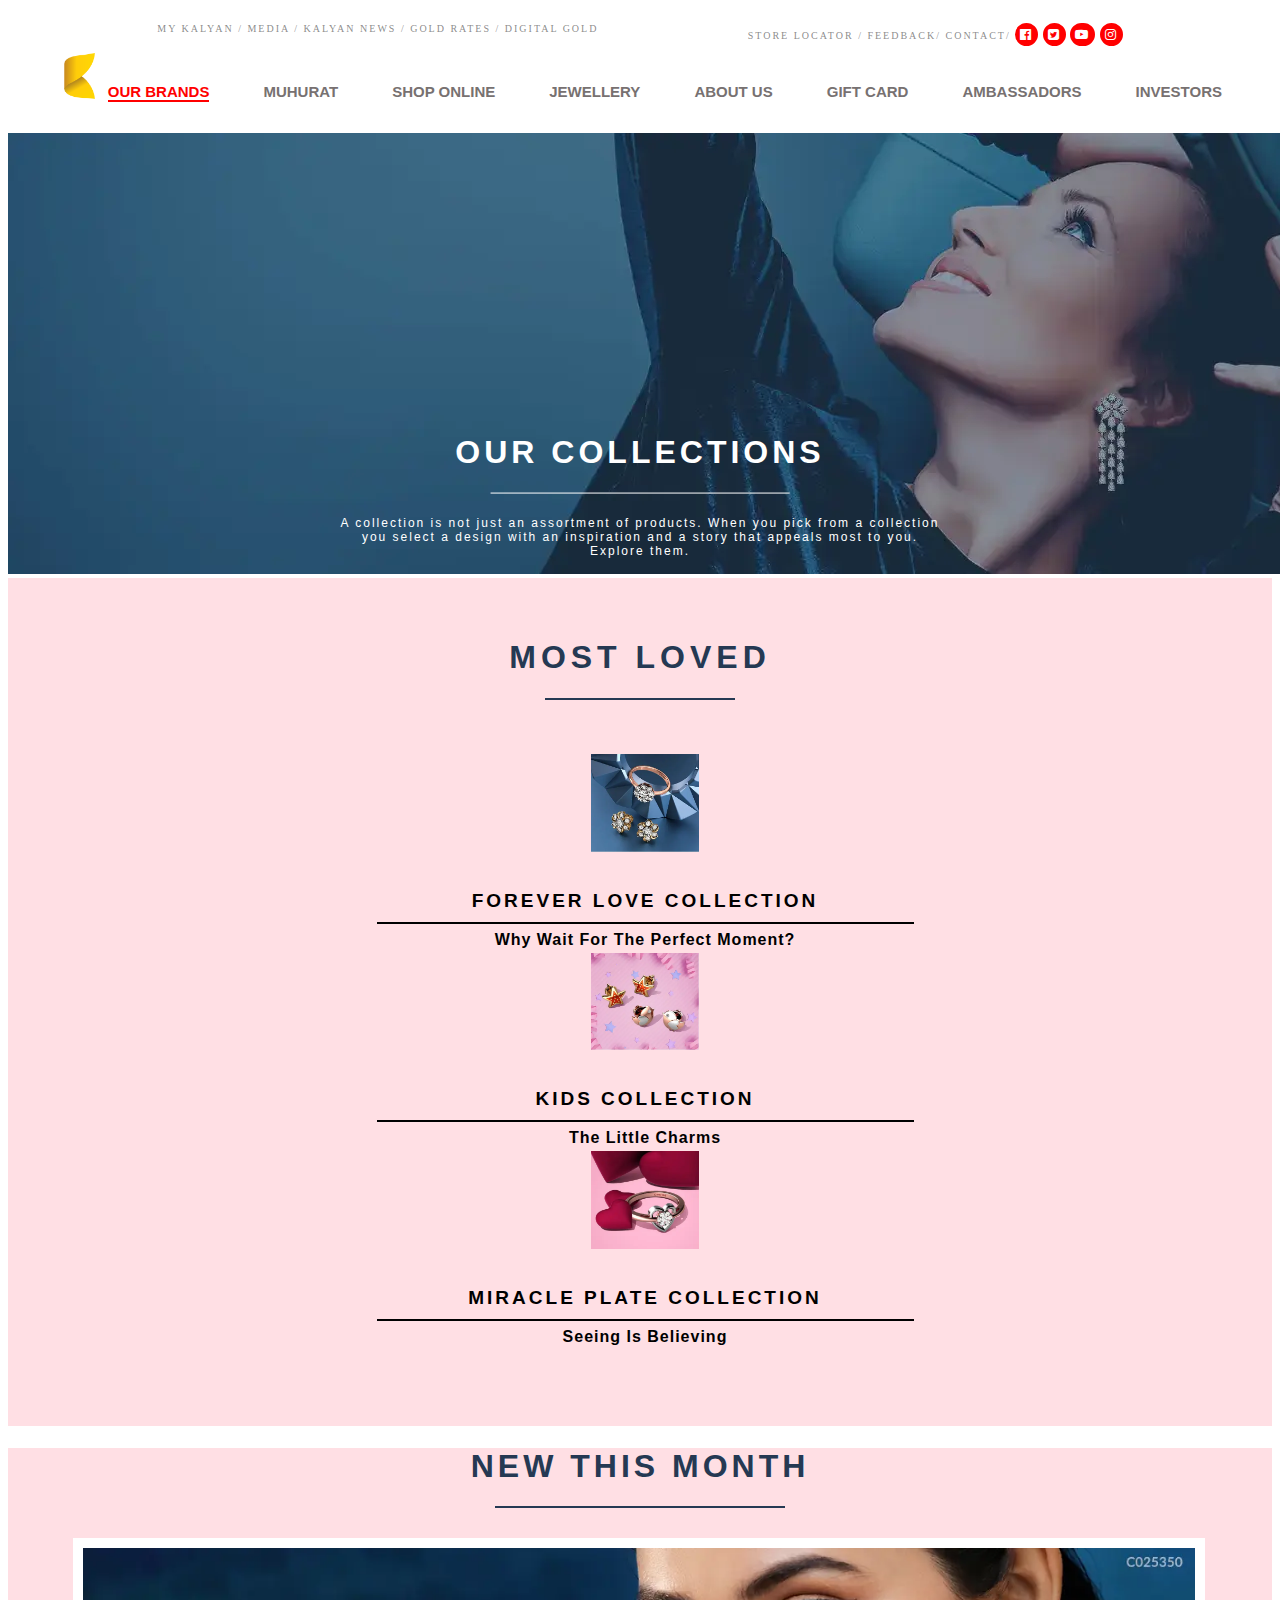
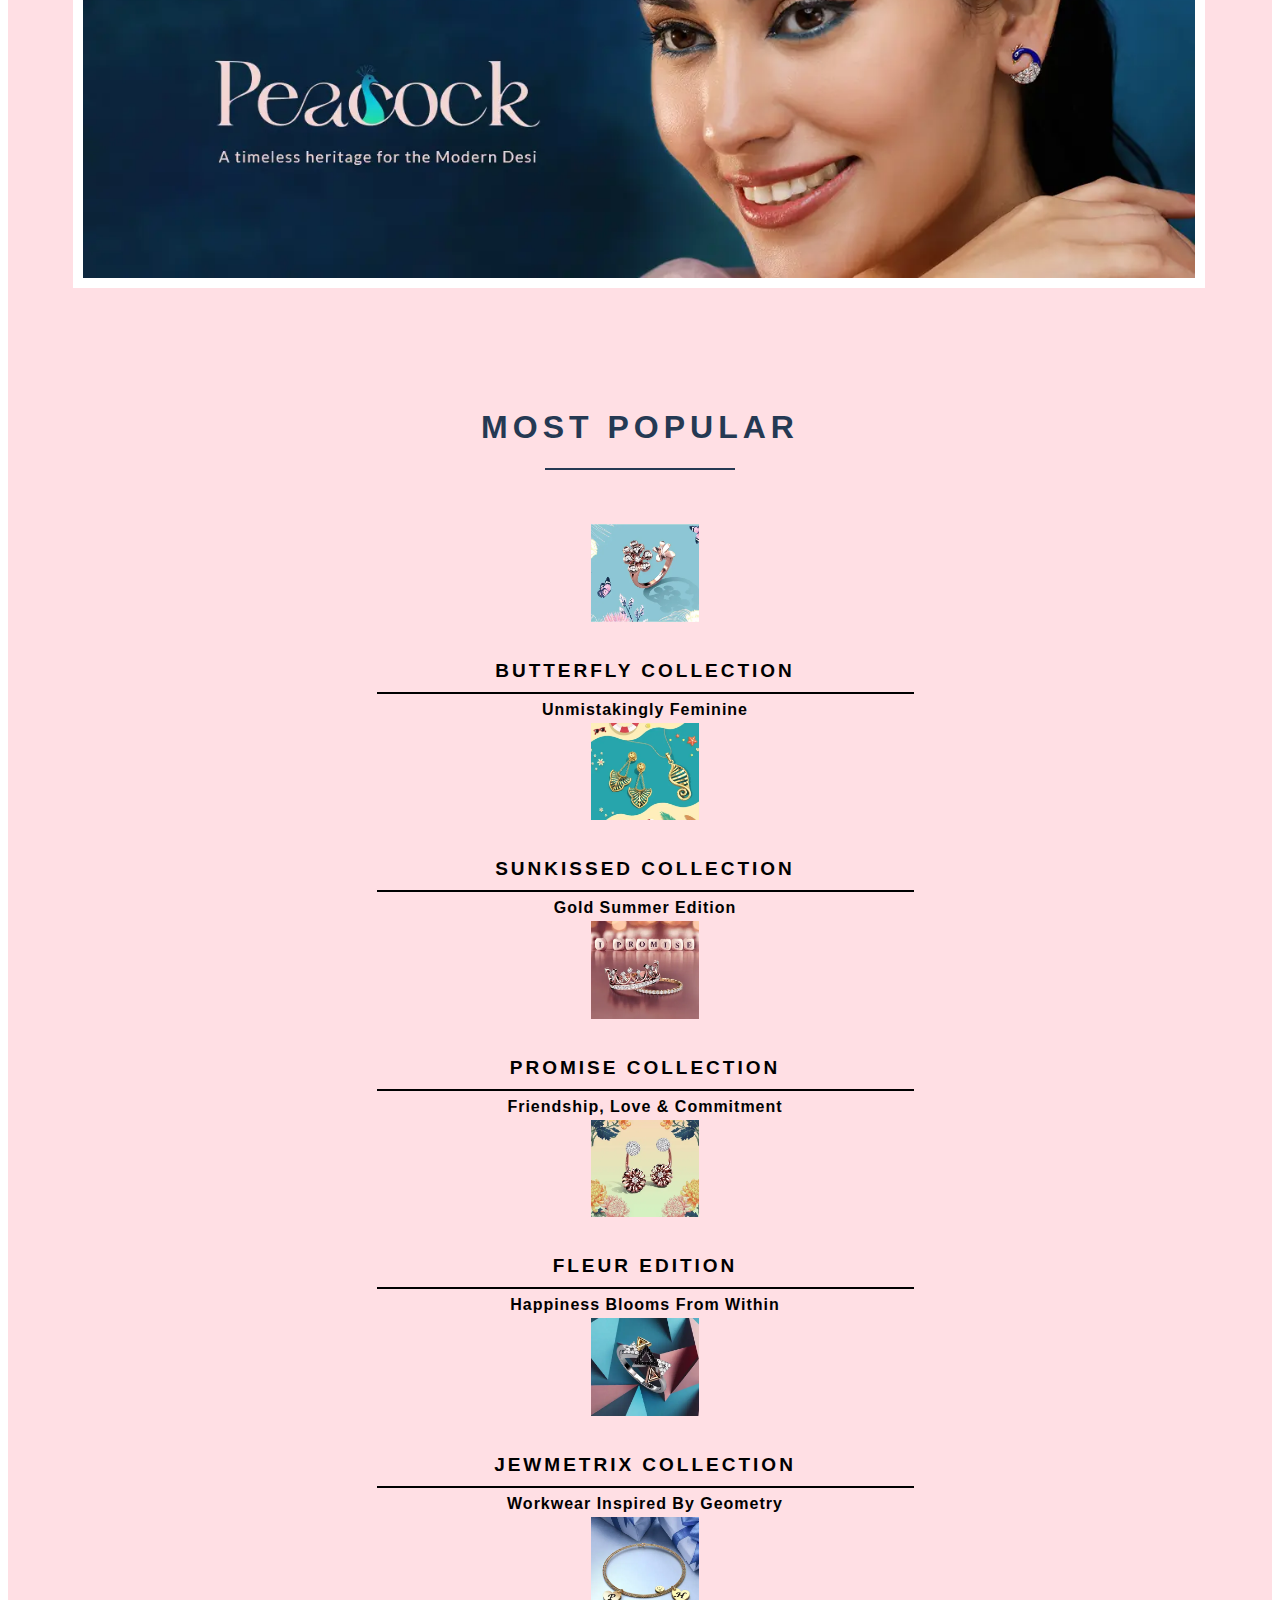
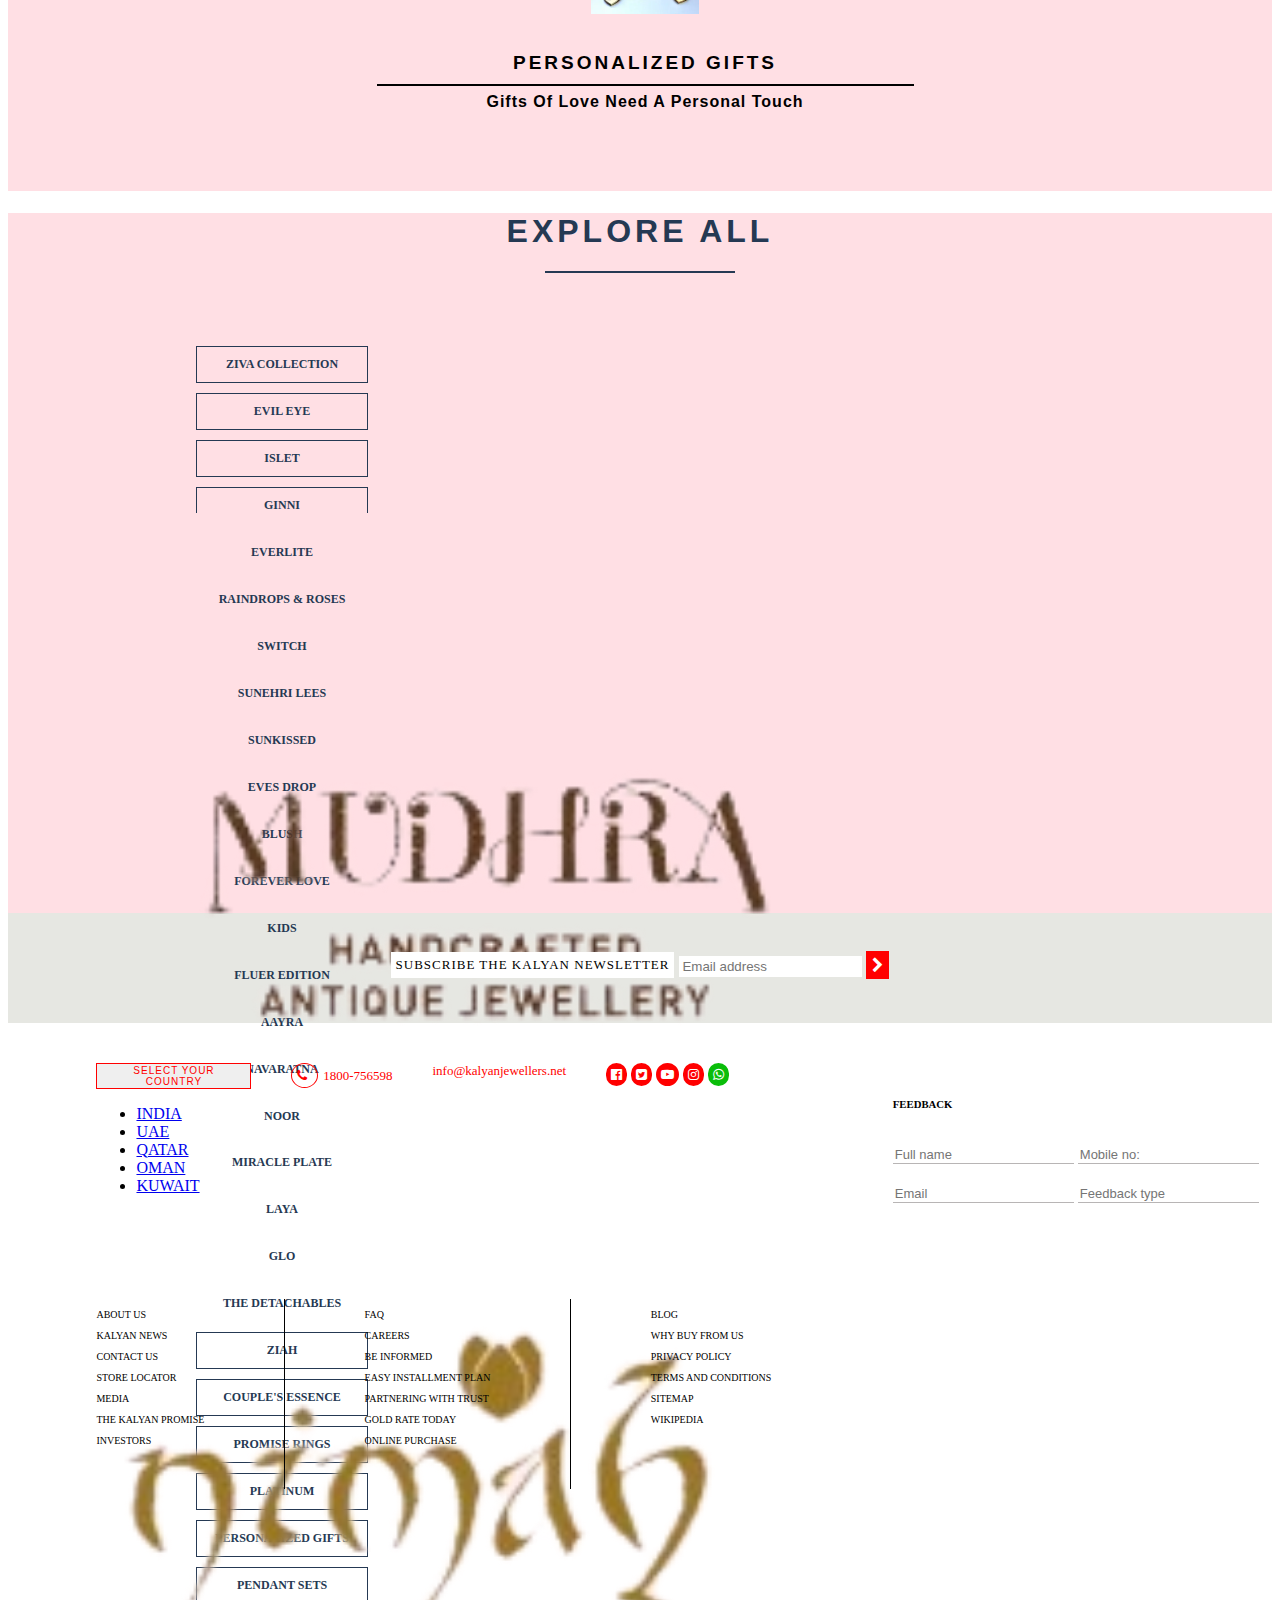
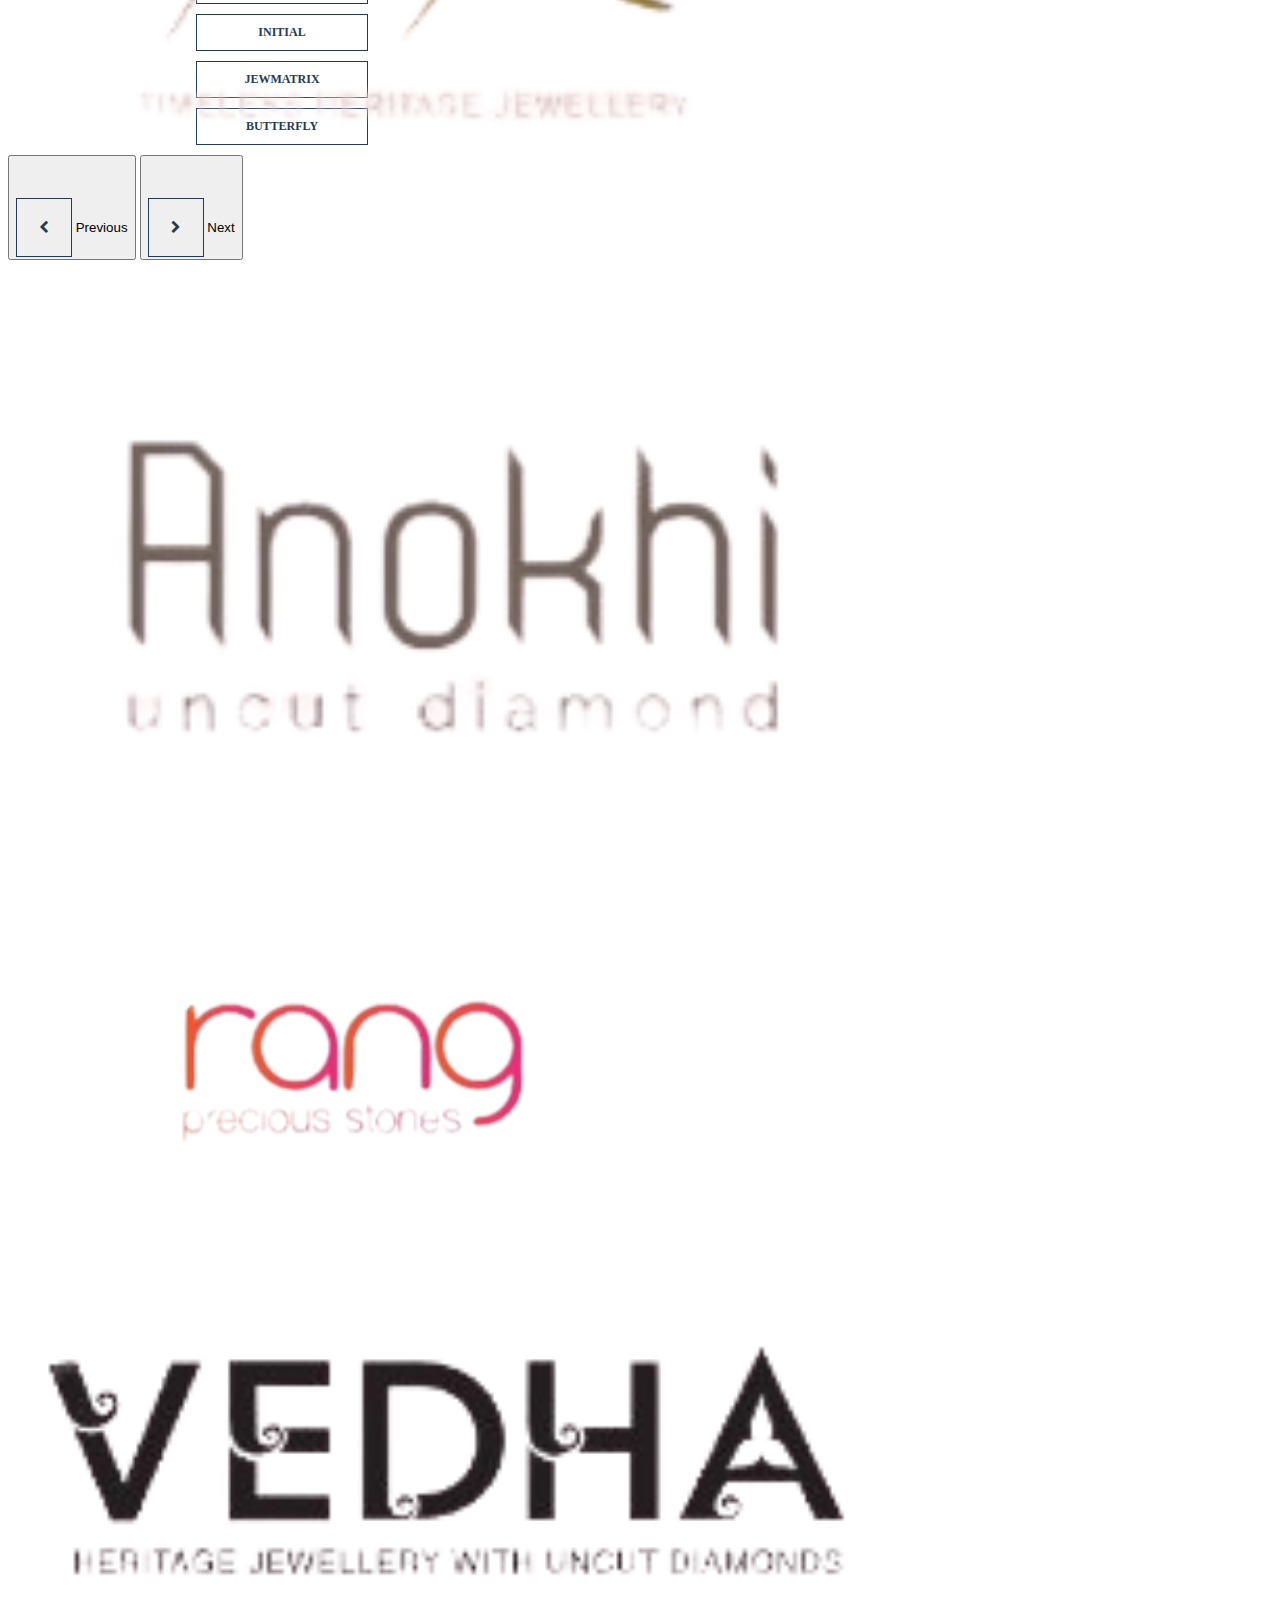
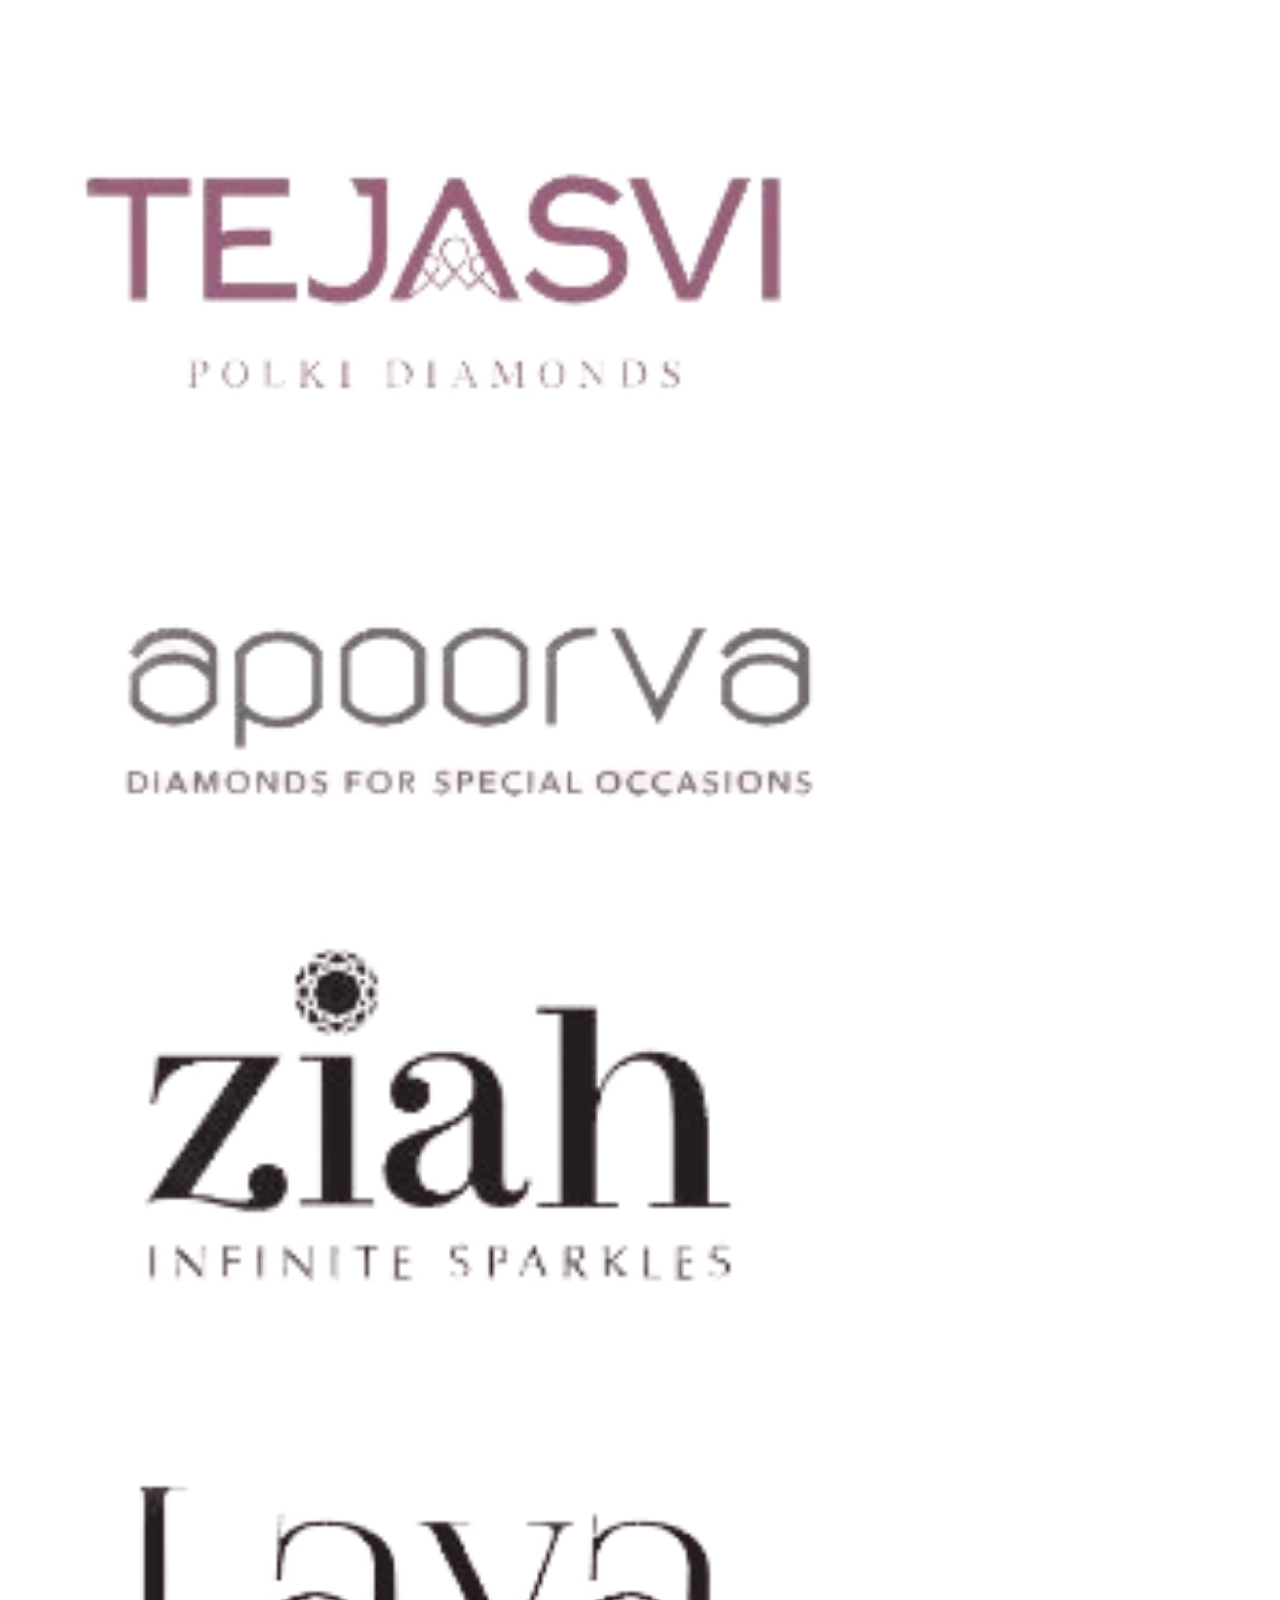
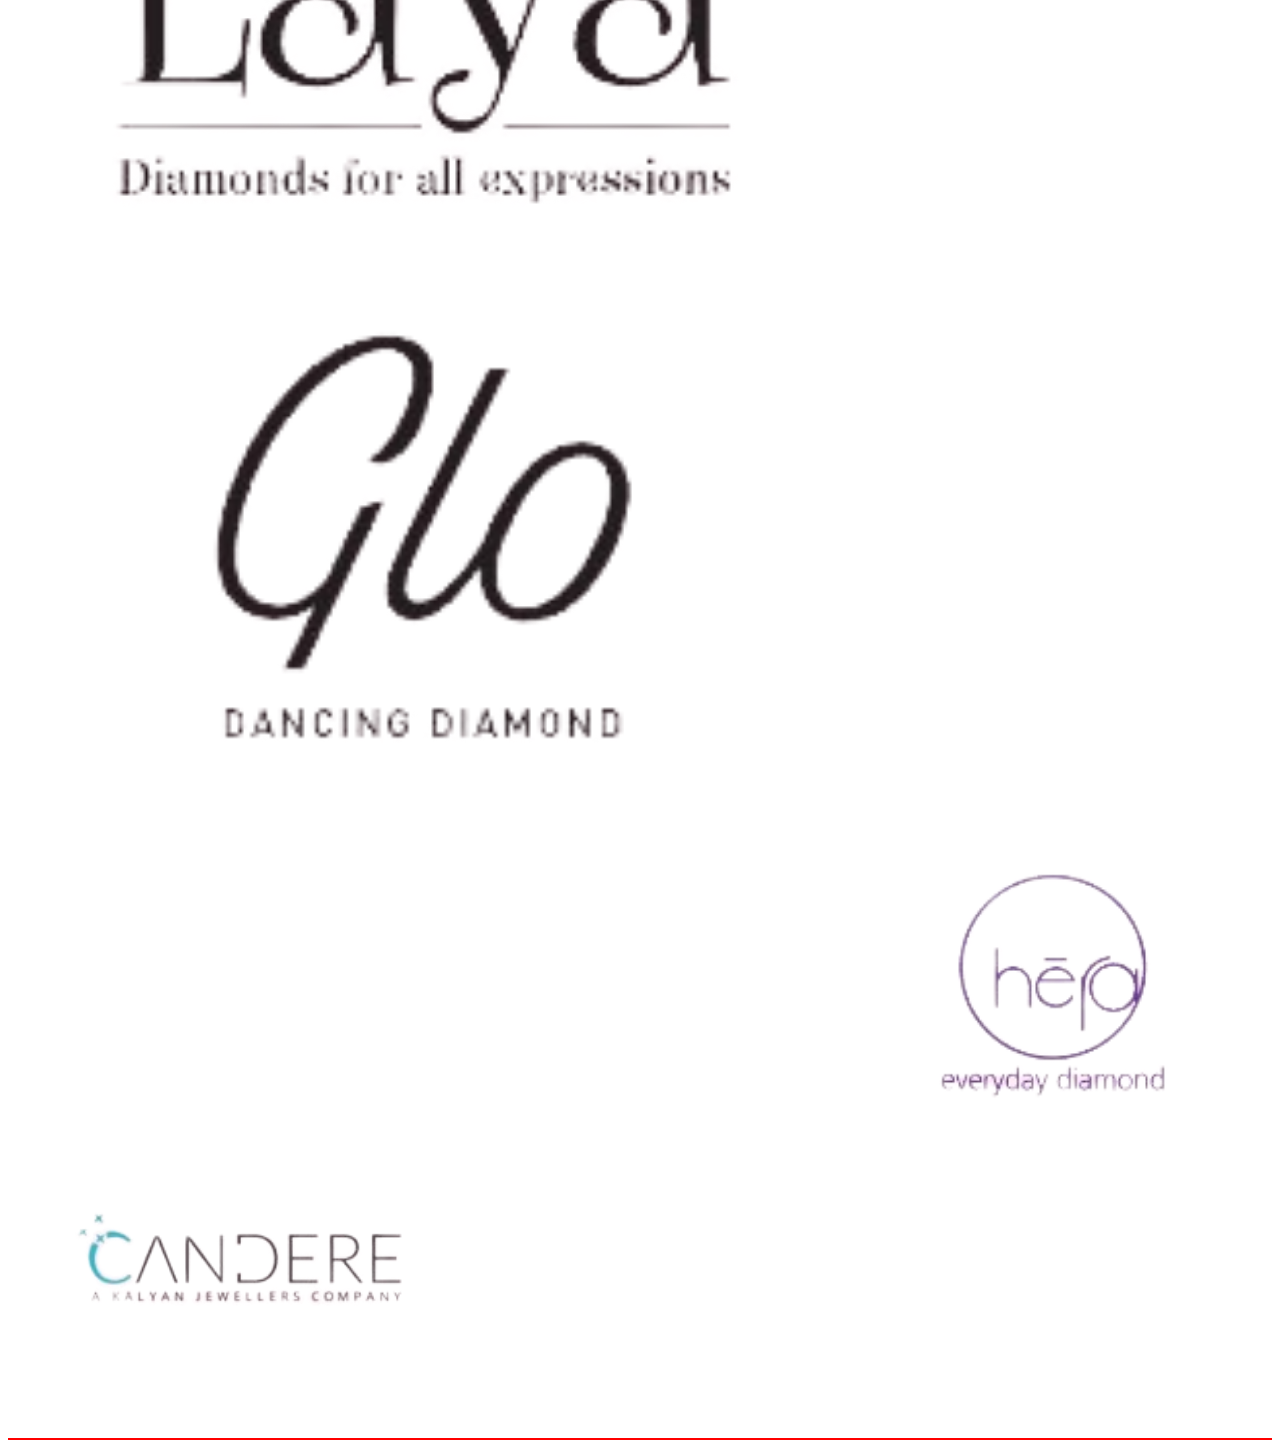
==== index2.html @ 97c2c092 "added" ====
<!DOCTYPE html>
<html lang="en">
<head>
    <meta charset="UTF-8">
    <meta name="viewport" content="width=device-width, initial-scale=1.0">
    <title>kalyan</title>
    <link href="https://cdn.jsdelivr.net/npm/bootstrap@5.1.3/dist/css/bootstrap.min.css" rel="stylesheet" integrity="sha384-1BmE4kWBq78iYhFldvKuhfTAU6auU8tT94WrHftjDbrCEXSU1oBoqyl2QvZ6jIW3" crossorigin="anonymous">
    <link rel="stylesheet" href="./css/style.css">
    <link rel="stylesheet" href="https://cdnjs.cloudflare.com/ajax/libs/font-awesome/4.7.0/css/font-awesome.min.css">
</head>
<body>
    <div class="container-fluid">

        <div class="container-fluid parent">
      
            <div class="left">
              <a href="">MY KALYAN /</a>
              <a href="">MEDIA /</a>
              <a href=""> KALYAN NEWS /</a>
              <a href=""> GOLD RATES /</a>
              <a href="">DIGITAL GOLD </a>
            </div>  
            <div class="right">
              <a href="">STORE LOCATOR /</a>
              <a href="">FEEDBACK/</a>
              <a href="">CONTACT/</a>
              
      
              <i class="fa fa-facebook-official" aria-hidden="true"></i>
              <i class="fa fa-twitter-square" aria-hidden="true"></i>
              <i class="fa fa-youtube-play" aria-hidden="true"></i>
              <i class="fa fa-instagram" aria-hidden="true"></i>
            </div>
        </div>

          <div class="container-fluid nav-bar">
            <div class="left">
                <img src="./images/kalyan k logo.png" alt="">
            </div>
            <div class="right-nav">
                <a href=""><span>OUR BRANDS</span></a>
                <a href="">MUHURAT</a>
                <a href="">SHOP ONLINE</a>
                <a href="">JEWELLERY</a>
                <a href="">ABOUT US</a>
                <a href="">GIFT CARD</a>
                <a href="">AMBASSADORS</a>
                <a href="">INVESTORS</a>
            </div>
          </div>
        
          <!-- banner -->
          <div class="banner">
        <!-- <img src="./images/banner.webp" alt=""> -->
        <img src="./images/banner.jpeg" alt="">
            <div class="banlabel">
                <h1>OUR COLLECTIONS</h1>
                <div class="border1"></div>
                <P>A collection is not just an assortment of products. When you pick from a collection <br>
                you select a design with an inspiration and a story that appeals most to you. <br>Explore them.</P>
            </div>
            
           </div>


           <!-- Most loved -->

           <div class="most-loved">
            <h1 class="">MOST LOVED</h1>
            <div class="ul-most-loved"></div>
            <div class="row images-collection">
                <div class="col-lg-4 col-md-4 col-sm-12">
                    <div class="p-1 bg-light colction-img"><a href=""><img src="./images/miracleCollection.webp"
                                alt="" class="w-100"></a>
                        <div class="hide-btn"><a href=""
                                class="">VIEW COLLECTIONS</a></div>
                    </div>
                    <div>
                        <div class="miracle-text">FOREVER LOVE COLLECTION</div>
                        <div class="ul-miracle"></div>
                        <div class="text-under-miracle">Why Wait For The Perfect Moment?</div>
                    </div>
                </div>
                <div class="col-lg-4 col-md-4 col-sm-12">
                    <div class="p-1 bg-light colction-img"><a href=""> <img src="./images/kidsCollection.webp" alt=""
                                class="w-100"></a> <div class="hide-btn">    <a href=""
                                    class="">VIEW COLLECTIONS</a></div></div>
                                    <div>
                                        <div class="miracle-text">KIDS COLLECTION</div>
                                        <div class="ul-miracle"></div>
                                        <div class="text-under-miracle">The Little Charms</div>
                                    </div>
                </div>
                <div class="col-lg-4 col-md-4 col-sm-12">
                    <div class="p-1 bg-light colction-img"><a href=""> <img src="./images/foreoverLoveCollection.webp" alt="" class="w-100"></a> <div class="hide-btn"><a href=""
                                    class="">VIEW COLLECTIONS</a></div></div>
                                    <div>
                                        <div class="miracle-text">MIRACLE PLATE COLLECTION</div>
                                        <div class="ul-miracle"></div>
                                        <div class="text-under-miracle">Seeing Is Believing</div>
                                    </div>
                </div>
            </div>
        </div>

        <!-- new this month -->
   <div class="new month">
    <h1>NEW THIS MONTH</h1>
    <div class="ul-month"></div>
    <div class="peakokimg"><img src="./images/Peacock-Collection-Landing-Page-Banner.webp" alt=""></div>
   </div>


   <!-- most popular -->
    
   <div class="most-loved">
    <h1 class="">MOST POPULAR</h1>
    <div class="ul-most-loved"></div>
    <div class="row images-collection">
        <div class="col-lg-4 col-md-4 col-sm-12 mostpopular ">
            <div class="p-1 bg-light colction-img"><a href=""><img src="./images/butterFlyCollection.webp"
                        alt="" class="w-100"></a>
                <div class="hide-btn"><a href=""
                        class="">VIEW COLLECTIONS</a></div>
            </div>
            <div>
                <div class="miracle-text">BUTTERFLY COLLECTION</div>
                <div class="ul-miracle"></div>
                <div class="text-under-miracle">Unmistakingly Feminine</div>
            </div>
        </div>
        <div class="col-lg-4 col-md-4 col-sm-12 mostpopular">
            <div class="p-1 bg-light colction-img"><a href=""> <img src="./images/sunkissedCollection.webp" alt=""
                        class="w-100"></a> <div class="hide-btn">    <a href=""
                            class="">VIEW COLLECTIONS</a></div></div>
                            <div>
                                <div class="miracle-text">SUNKISSED COLLECTION</div>
                                <div class="ul-miracle"></div>
                                <div class="text-under-miracle">Gold Summer Edition</div>
                            </div>
        </div>
        <div class="col-lg-4 col-md-4 col-sm-12 mostpopular ">
            <div class="p-1 bg-light colction-img"><a href=""> <img src="./images/promiseRing.webp" alt="" class="w-100"></a> <div class="hide-btn"><a href=""
                            class="">VIEW COLLECTIONS</a></div></div>
                            <div>
                                <div class="miracle-text">PROMISE COLLECTION</div>
                                <div class="ul-miracle"></div>
                                <div class="text-under-miracle">Friendship, Love & Commitment</div>
                            </div>
        </div>
        <div class="col-lg-4 col-md-4 col-sm-12 mostpopular pt-5">
            <div class="p-1 bg-light colction-img"><a href=""><img src="./images/fluerEditions.webp"
                        alt="" class="w-100"></a>
                <div class="hide-btn"><a href=""
                        class="">VIEW COLLECTIONS</a></div>
            </div>
            <div>
                <div class="miracle-text">FLEUR EDITION</div>
                <div class="ul-miracle"></div>
                <div class="text-under-miracle">Happiness Blooms From Within</div>
            </div>
        </div>
        <div class="col-lg-4 col-md-4 col-sm-12 mostpopular pt-5">
            <div class="p-1 bg-light colction-img"><a href=""><img src="./images/gewmetricCollection.webp"
                        alt="" class="w-100"></a>
                <div class="hide-btn"><a href=""
                        class="">VIEW COLLECTIONS</a></div>
            </div>
            <div>
                <div class="miracle-text">JEWMETRIX COLLECTION</div>
                <div class="ul-miracle"></div>
                <div class="text-under-miracle">Workwear Inspired By Geometry</div>
            </div>
        </div>
        <div class="col-lg-4 col-md-4 col-sm-12 mostpopular pt-5">
            <div class="p-1 bg-light colction-img"><a href=""><img src="./images/personalizeGifts.webp"
                        alt="" class="w-100"></a>
                <div class="hide-btn"><a href=""
                        class="">VIEW COLLECTIONS</a></div>
            </div>
            <div>
                <div class="miracle-text">PERSONALIZED GIFTS</div>
                <div class="ul-miracle"></div>
                <div class="text-under-miracle">Gifts Of Love Need A Personal Touch</div>
            </div>
        </div>
    </div>
</div>
    
    <!-- explore all -->
        <div class="explore-all">
            <h1>EXPLORE ALL</h1>
            <div class="ul-explore"></div>

            <div id="carouselExampleControls" class="carousel slide" data-bs-ride="carousel">
                <div class="carousel-inner caro-all">
                  <div class="carousel-item active">
                  <div class="row row-1">
                    <div class="col-lg col-md-6 col-sm-6">
                        <a href=""><h2>ZIVA COLLECTION</h2></a>
                    </div>
                    <div class="col-lg col-md-6 col-sm-6">
                        <a href=""><h2>EVIL EYE</h2></a>
                    </div>
                    <div class="col-lg col-md-6 col-sm-6">
                        <a href=""><h2>ISLET</h2></a>
                    </div>
                    <div class="col-lg col-md-6 col-sm-6">
                        <a href=""><h2>GINNI</h2></a>
                    </div>
                    <div class="col-lg col-md-6 col-sm-6">
                        <a href=""><h2>EVERLITE</h2></a>
                    </div>
                  </div>
                        <div class="row row-1">
                            <div class="col-lg col-md-6 col-sm-6">
                                <a href=""><h2>RAINDROPS & ROSES</h2></a>
                            </div>
                            <div class="col-lg col-md-6 col-sm-6">
                                <a href=""><h2>SWITCH</h2></a>
                            </div>
                            <div class="col-lg col-md-6 col-sm-6">
                                <a href=""><h2>SUNEHRI LEES</h2></a>
                            </div>
                            <div class="col-lg col-md-6 col-sm-6">
                                <a href=""><h2>SUNKISSED</h2></a>
                            </div>
                            <div class="col-lg col-md-6 col-sm-6">
                                <a href=""><h2>EVES DROP</h2></a>
                            </div>  
                        </div>
                  </div>
                  <div class="carousel-item">
                    <div class="row row-1">
                        <div class="col-lg col-md-6 col-sm-6">
                            <a href=""><h2>BLUSH</h2></a>
                        </div>
                        <div class="col-lg col-md-6 col-sm-6">
                            <a href=""><h2>FOREVER LOVE</h2></a>
                        </div>
                        <div class="col-lg col-md-6 col-sm-6">
                            <a href=""><h2>KIDS</h2></a>
                        </div>
                        <div class="col-lg col-md-6 col-sm-6">
                            <a href=""><h2>FLUER EDITION</h2></a>
                        </div>
                        <div class="col-lg col-md-6 col-sm-6">
                            <a href=""><h2>AAYRA</h2></a>
                        </div>
                      </div>
                            <div class="row row-1">
                                <div class="col-lg col-md-6 col-sm-6">
                                    <a href=""><h2>NAVARATNA</h2></a>
                                </div>
                                <div class="col-lg col-md-6 col-sm-6">
                                    <a href=""><h2>NOOR</h2></a>
                                </div>
                                <div class="col-lg col-md-6 col-sm-6">
                                    <a href=""><h2>MIRACLE PLATE</h2></a>
                                </div>
                                <div class="col-lg col-md-6 col-sm-6">
                                    <a href=""><h2>LAYA</h2></a>
                                </div>
                                <div class="col-lg col-md-6 col-sm-6">
                                    <a href=""><h2>GLO</h2></a>
                                </div>  
                            </div>
                  </div>
                  <div class="carousel-item">
                    <div class="row row-1">
                        <div class="col-lg col-md-6 col-sm-6">
                            <a href=""><h2>THE DETACHABLES</h2></a>
                        </div>
                        <div class="col-lg col-md-6 col-sm-6">
                            <a href=""><h2>ZIAH</h2></a>
                        </div>
                        <div class="col-lg col-md-6 col-sm-6">
                            <a href=""><h2>COUPLE'S ESSENCE</h2></a>
                        </div>
                        <div class="col-lg col-md-6 col-sm-6">
                            <a href=""><h2>PROMISE RINGS</h2></a>
                        </div>
                        <div class="col-lg col-md-6 col-sm-6">
                            <a href=""><h2>PLATINUM</h2></a>
                        </div>
                      </div>
                            <div class="row row-1">
                                <div class="col-lg col-md-6 col-sm-6">
                                    <a href=""><h2>PERSONALIZED GIFTS</h2></a>
                                </div>
                                <div class="col-lg col-md-6 col-sm-6">
                                    <a href=""><h2>PENDANT SETS</h2></a>
                                </div>
                                <div class="col-lg col-md-6 col-sm-6">
                                    <a href=""><h2>INITIAL</h2></a>
                                </div>
                                <div class="col-lg col-md-6 col-sm-6">
                                    <a href=""><h2>JEWMATRIX</h2></a>
                                </div>
                                <div class="col-lg col-md-6 col-sm-6">
                                    <a href=""><h2>BUTTERFLY</h2></a>
                                </div>  
                            </div>
                  </div>
                </div>
                <button class="carousel-control-prev" type="button" data-bs-target="#carouselExampleControls" data-bs-slide="prev">
                    <i class="fa fa-chevron-left icon" aria-hidden="true"></i>
                  <span class="visually-hidden">Previous</span>
                </button>
                <button class="carousel-control-next" type="button" data-bs-target="#carouselExampleControls" data-bs-slide="next">
                    <i class="fa fa-chevron-right icon" aria-hidden="true"></i>
                  <span class="visually-hidden">Next</span>
                </button>
              </div>
        </div>

        <!-- bottom logo -->
        <div class="container-fluid logo">
            <div class="container">
                <div class="row logo-row">
                    <div class="col-lg col-md-3 col-sm-12">
                        <img src="./images/c1-removebg-preview.png" alt="">
                    </div>
                    <div class="col-lg col-md-3 col-sm-12">
                        <img src="./images//c2-removebg-preview.png" alt="">
                    </div>
                    <div class="col-lg col-md-3 col-sm-12">
                        <img src="./images/c3-removebg-preview.png" alt="">
                    </div>
                    <div class="col-lg col-md-3 col-sm-12 rang">
                        <img src="./images/c4-removebg-preview.png" alt="">
                    </div>
                    <div class="col-lg col-md-3 col-sm-12">
                        <img src="./images/c5-removebg-preview.png" alt="">
                    </div>
                </div>
                <div class="row logo-row">
                    <div class="col-lg col-md-3 col-sm-12">
                        <img src="./images/c6-removebg-preview.png" alt="">
                    </div>
                    <div class="col-lg col-md-3 col-sm-12">
                        <img src="./images/c7-removebg-preview.png" alt="">
                    </div>
                    <div class="col-lg col-md-3 col-sm-12">
                        <img src="./images/c8-removebg-preview.png" alt="">
                    </div>
                    <div class="col-lg col-md-3 col-sm-12">
                        <img src="./images/c9-removebg-preview.png" alt="">
                    </div>
                    <div class="col-lg col-md-3 col-sm-12">
                        <img src="./images/c10-removebg-preview.png" alt="">
                    </div>
                </div>

                <div class="row logo-row">
                    <div class="col-lg col-md-3 col-sm-6 under1">
                        <span><img src="./images/c11-removebg-preview.png" alt=""></span>
                    </div>
                    <div class="col-lg-6 col-md-3 col-sm-6 under2">
                       <span><img src="./images/c12-removebg-preview.png" alt=""></span> 
                    </div>
                    </div>
            </div>
           <div class="ul-logo"></div>
        </div>
        <!-- bottom bar -->
        <div class="bottom-bar1">
            <div class="subscribe">
                <p>SUBSCRIBE THE KALYAN NEWSLETTER</p>
            </div>
            <div class="email">
                <input type="email" placeholder="Email address">
                <i class="fa fa-chevron-right right-icon " aria-hidden="true"></i>
            </div>
        </div>
<!-- white space -->
            <div class="white">
                <div class="b-left">
                    <div class="left-child1">
                        <div class="dropdown">
                            <button class="btn btn- dropdown-toggle drop" type="button" id="dropdownMenuButton1" data-bs-toggle="dropdown" aria-expanded="false">
                              SELECT YOUR COUNTRY
                            </button>
                            <ul class="dropdown-menu" aria-labelledby="dropdownMenuButton1">
                              <li><a class="dropdown-item" href="#">INDIA</a></li>
                              <li><a class="dropdown-item" href="#">UAE</a></li>
                              <li><a class="dropdown-item" href="#">QATAR</a></li>
                              <li><a class="dropdown-item" href="#">OMAN</a></li>
                              <li><a class="dropdown-item" href="#">KUWAIT</a></li>
                            </ul>
                          </div> 
                          <div class="b-call">
                            <i class="fa fa-phone p-icon" aria-hidden="true"><a href=""></i><a href="">1800-756598</a>    
                          </div>
                          <div class="b-email">info@kalyanjewellers.net</div>
                          <div class="b-logo">
                            <i class="fa fa-facebook-official" aria-hidden="true"></i>
                            <i class="fa fa-twitter-square" aria-hidden="true"></i>
                            <i class="fa fa-youtube-play" aria-hidden="true"></i>
                            <i class="fa fa-instagram" aria-hidden="true"></i>
                            <span><i class="fa fa-whatsapp" aria-hidden="true"></i></span>
                          </div>
                    </div>
                    <div class="left-child2">
                        <div class="first-p">
                            <p>ABOUT US</p>
                               <p> KALYAN NEWS</p>
                              <p>  CONTACT US</p>
                               <p> STORE LOCATOR</p>
                              <p>  MEDIA</p>
                               <p> THE KALYAN PROMISE</p>
                               <p> INVESTORS</p>
                            </div>
                            <div class="ul-first"></div>
                            <div class="second-p">
                                <p> FAQ</p>
                                <p>CAREERS</p>
                                <p> BE INFORMED</p>
                                <p>  EASY INSTALLMENT PLAN</p>
                                <p> PARTNERING WITH TRUST</p>
                                <p> GOLD RATE TODAY</p>
                                <p>   ONLINE PURCHASE</p>
                            </div>
                            <div class="ul-first"></div>
                            <div class="third-p">
                                <p>BLOG</p>
                                <p> WHY BUY FROM US</p>
                                <p>PRIVACY POLICY</p>
                                <p>TERMS AND CONDITIONS</p>
                                <p> SITEMAP</p>
                                <p>WIKIPEDIA</p>
                                
                            </div>
                               
                                
                               
                              
                               
                               
                             

                                
                               
                                
                                
                               
                                
                        
                    </div>
                </div>
                <div class="b-right">
                    <h6>FEEDBACK</h6>
                    <div class="feedback">
                        <input type="text" placeholder="Full name">
                        <input type="text" placeholder="Mobile no:">
                        <input type="text" placeholder="Email">
                        <input type="text" placeholder="Feedback type">
                        
                    </div>
                </div>
            </div>


    </div>
    










    
    <script src="https://cdn.jsdelivr.net/npm/@popperjs/core@2.10.2/dist/umd/popper.min.js" integrity="sha384-7+zCNj/IqJ95wo16oMtfsKbZ9ccEh31eOz1HGyDuCQ6wgnyJNSYdrPa03rtR1zdB" crossorigin="anonymous"></script>
<script src="https://cdn.jsdelivr.net/npm/bootstrap@5.1.3/dist/js/bootstrap.min.js" integrity="sha384-QJHtvGhmr9XOIpI6YVutG+2QOK9T+ZnN4kzFN1RtK3zEFEIsxhlmWl5/YESvpZ13" crossorigin="anonymous"></script>
</body>
</html>
---- css/style.css ----
@import url('https://fonts.googleapis.com/css2?family=Poppins:wght@200&family=Quicksand&display=swap');





  .parent{
    display: flex;
    flex-wrap:wrap;
    justify-content: space-evenly;
    letter-spacing: 2px;
    padding-top: 15px;
    font-size: x-small;
    
    height: 10px;

}
.parent a{
    text-decoration: none;
    color: rgba(128, 128, 128, 0.905);

}
.parent a:hover{
    color: black;
}
.parent i{
    padding-left: 20px;
    border: 3px solid red;
    background-color: red;
    font-size: small;
    border-radius: 100px;
    color:white;
    padding:2px;
   

}
.parent i:hover{
    color: black;
}   
.container-fluid{
    
    height: 60px;
}
.nav-bar{
    display: flex;
    flex-wrap: wrap;
    height: 50px;
    width: 100%;
    justify-content: space-between;
    position: relative;
    
}
.left img{
    height: 50px;
    margin-right:0 ;
    position: absolute;
    margin-right: 10px;
    bottom: 30px;
    left: 4%;
    
}
.right-nav a{
    margin-right: 50px;
    
    text-decoration: none;
    color: #777171;
    text-align: center;
    font-family:-apple-system,BlinkMacSystemFont,"Segoe UI",Roboto,"Helvetica Neue",Arial,sans-serif,"Apple Color Emoji","Segoe UI Emoji","Segoe UI Symbol";
    font-size: 15px;
    font-weight: 600;
}
.right-nav span{
    border-bottom: 2px solid red;
    color: red;
}
.right-nav a:hover{
    color: red;
    border-bottom: 2px solid red;
}


/* 
.row a{
    text-decoration: none;
    color: rgb(114, 113, 113);
    font-family: 'Poppins', sans-serif;
font-family: 'Quicksand', sans-serif;
font-weight: bold;

    font-size: small;
    margin-right: 20px;
    text-align: center;
    
}
.container-fluid .row{
    /* padding-top: 20px; */
/* }

.nav a:hover{
    border-bottom: 2px solid red;
    color: red;
}
.row span{
    border-bottom: 2px solid red;
    color: red;
}
.row img{
    height: 70px;
    padding-bottom: 5px;
    margin-left: 10px;
} */ */
.banner img{
    /* background-size: cover; */
    width:10% !important;
    position: relative;
}
.banlabel{
    position: absolute;
    top: 55%;
    left: 50%;
    transform: translate(-50%,-50%);
    
    
}
.banlabel p{
    text-align: center;
    padding-top: 10px;
    color: white;
    margin-bottom: 20px;
    font-family: Arial, Helvetica, sans-serif;
    letter-spacing: 2px;
    font-size: 12px;
    
}
.banlabel h1{
   
    
    color: white;
    font-weight: 600;
    letter-spacing: 4px;
    text-align: center;
    font-family: 'Lato', sans-serif;
  
}
.border1{
    border-bottom: 1px solid rgb(255, 255, 255);
    width: 50%;
   margin: auto;
    
    
}

                           /* ////////////////////MOST LOVE///////////// */
/* .most-love{
    background-color: rgb(250, 220, 224);
    height: 600px;
}
 .most-love h1{
    text-align: center;
    padding-top: 20px;
    font-family: system-ui, -apple-system, BlinkMacSystemFont, 'Segoe UI', Roboto, Oxygen, Ubuntu, Cantarell, 'Open Sans', 'Helvetica Neue', sans-serif;
    letter-spacing: 5px;
 }
 .mostimg1{
    padding-left: 70px;
 }
 .mostimg1 img{
    padding-right: 20px;
 }
 .ul-most-love{
    border-bottom: 2px solid black;
    width: 15%;
    margin-left: 530px;
 }
 .images{
    margin-left: 15px;
    padding-top: 40px;
 }
  .mostimg2{
    padding-left: 70px;
  }
  .mostimg2 img{
    padding-right: 20px;
 }
 .miracletxt{
    text-align: center;
    padding-top: 30px;
    letter-spacing: 3px ;
    font-family: 'Lato', sans-serif;
    font-weight: 500;
    font-size: large;
 }
 .ul-miracletext{
    border-bottom: 2px solid black;
    width: 50%;
    margin: auto;
    padding-top: 5px;
 }
 .txt-undr-miracle{
    text-align: center;
    font-family: 'Lato', sans-serif;
    font-weight: 500;
    font-size: large;
    padding-top: 10px;
 }
 .mostimg1 img:hover{
    filter: brightness(.3);
    transition: 0.5s;
 }
 .mostimg1{
    position: relative;
}
.mostimg1 a{
   
    color: white;
    text-decoration: none;
    border: 1px solid white;
   width: 210px;
   height: 40px;
   padding-top: 7px;
   
}
.mostimg1 a:hover{
    border: 2px solid white;
    color: white;
    display: inline;
} */
.most-loved{
    text-align: center;
    background-color: rgb(255, 223, 228);
    height: auto;
    width: 100%;
    padding-top: 40px;
    padding-bottom: 80px;
}
.most-loved h1{
    font-family:-ap ple-system,BlinkMacSystemFont,"Segoe UI",Roboto,"Helvetica Neue",Arial,sans-serif,"Apple Color Emoji","Segoe UI Emoji","Segoe UI Symbol";
    font-size: 32px;
    color: #253953;
    letter-spacing: 5px;
}
.ul-most-loved{
    border-bottom: 2px solid #253953;
    width: 190px;
    margin: auto;
}
.images-collection{
    padding-top: 50px;
   
    padding-left: 100px;
    padding-right: 90px;
}
.images-collection img{
    width: 10%;
    height: 10%;
}
.images-collection img:hover{
    /* -webkit-filter: brightness(.5); */
    filter: brightness(.3);
    transition: 0.5s;
}
.colction-img{
    position:relative;
}
.colction-img img{
    /* padding-right: px;
    padding-top: px; */
    padding: 4px;
}

.hide-btn {
    transition: .5s ease;
    opacity: 0;
    position: absolute;
    top: 50%;
    left: 50%;
    transform: translate(-50%, -50%);
    -ms-transform: translate(-50%, -50%);
    text-align: center;
  }
  .colction-img:hover img{
    filter: brightness(0.2);
  }
  
  .colction-img:hover .hide-btn {
    opacity: 1;
  }
  .colction-img:hover .hide-btn a{
    /* opacity: 1; */
    color: white;
  }

  .hide-btn a{
    text-decoration: none;
    color: white;
  }
  .hide-btn {
    background-color: transparent;
    color: white;
    font-size: 16px;
    padding: 16px 32px;
  }
  
.colction-img{
    position: relative;
}
.colction-img .hide-btn{
   color: white;
   text-decoration: none;
   border: 1px solid white;
   width: 270px;
   height: 60px;
   padding-top: 17px;
   opacity: 0;
   
}
.ul-miracle{
    border-bottom: 2px solid black;
    width: 50%;
    margin: auto;
    margin-bottom: 7px;
}
.miracle-text{
    font-size: 19px;
    letter-spacing: 3px;
    padding-top: 30px;
    padding-bottom: 10px;
    font-family: -apple-system,BlinkMacSystemFont,"Segoe UI",Roboto,"Helvetica Neue",Arial,sans-serif,"Apple Color Emoji","Segoe UI Emoji","Segoe UI Symbol";
    font-weight: 600;
}
.text-under-miracle{
    font-family: -apple-system,BlinkMacSystemFont,"Segoe UI",Roboto,"Helvetica Neue",Arial,sans-serif,"Apple Color Emoji","Segoe UI Emoji","Segoe UI Symbol";
    font-weight: 600;
    letter-spacing: 1px;
}



                   /*////////////////////////////// new this month////////////////////////////////////////// */

.new.month{
    background-color: rgb(255, 223, 228);  
    height: 500px;
}
.new.month h1{
    text-align: center;
    color: #253953;
    font-family: -apple-system,BlinkMacSystemFont,"Segoe UI",Roboto,"Helvetica Neue",Arial,sans-serif,"Apple Color Emoji","Segoe UI Emoji","Segoe UI Symbol";
    letter-spacing: 4px;
}
.ul-month{
    border-bottom: 2px solid #253953;
    width: 23%;
    margin: auto;
}
.peakokimg img {
    width: 88%;
    margin-top: 30px;
    margin-left: 65px;
    border: 10px solid white;
    

}
.explore{
    background-color:  rgb(255, 223, 228);
    height: 300px;
}
.explore h1{
    text-align: center;
    letter-spacing: 3px;
    color: #253953;
    font-family:  -apple-system,BlinkMacSystemFont,"Segoe UI",Roboto,"Helvetica Neue",Arial,sans-serif,"Apple Color Emoji","Segoe UI Emoji","Segoe UI Symbol";

}
.ul-explore{
    border-bottom: 2px solid #253953;
    width: 15%;
    margin: auto;
}

.caro-row h2{
    font-size: 12px;
    color: #253953;
    border: 1px solid #253953;
    padding: 10px;
    font-weight: bold;
    width: 150px;
}
.caro-main .caro-row{
    width: 75%;
    margin: auto;
 
}
.caro-row h2:hover{
    background-color: #253953;
    color: white;
    transition: .5s;
}
/* explore */

.explore-all{
    background-color:  rgb(255, 223, 228);
    height: 300px;
}
.explore-all h1{
    text-align: center;
    letter-spacing: 4px;
    color: #253953;
    font-family:  -apple-system,BlinkMacSystemFont,"Segoe UI",Roboto,"Helvetica Neue",Arial,sans-serif,"Apple Color Emoji","Segoe UI Emoji","Segoe UI Symbol";

}
.caro-all{
    width: 75%;
    margin: auto;
    
    padding-left: 60px;
    padding-top: 5%;
}
.row-1 a{
    text-decoration: none;
}
.row-1 h2{
    font-size: 12px;
    color: #253953;
    border: 1px solid #253953;
    padding: 10px;
    text-align: center;
    font-weight: 600;
    width: 150px;
}
.icon {
    color:#253953;
    margin-top: 40px;
    padding: 22px 22px;
    font-weight: 200;
    border:1px solid #253953;
}
.row-1 h2:hover{
    background-color: #253953;
    color: white;
    transition: .5s;
}

       /* logo section */
.logo{
    width: 100%;
    background-color:  rgb(255, 223, 228);
    height: 400px;
}
.logo img{
    width: 70%;
    gap: 5px;
    cursor: pointer;
}
.logo span img {
    width:35%;
   justify-content: center;
}
.under1{
    text-align: right;
}
.under2{
    margin: 2%;
}
.rang {
    margin-top: 15px;
    width: 78%;
}
.ul-logo{
    border-bottom: 2px solid red;
    margin-top: 65px;
    width: 100%;
}

/* footer */

.bottom-bar1{
    height: 110px;
    background-color: #e6e7e2;
}
.bottom-bar1{
    display: flex;
    flex-wrap: wrap;
    gap: 5px;
    justify-content: center;
    
}
.right-icon{
    border: 2px solid red;
    padding: 4px;
    background-color: red;
    color: white;
    
}
.right-icon:hover{
    color: black;
}
.subscribe p{
    margin-top: 39px;
    border: 1px solid white;
    padding: 4px 4px;
    font-size: small;
    background-color: white;
    letter-spacing: 1px;

}
.email{
    margin-top: 38px;
    
}
.email input{
    border: none;
    padding: 3px;
}
.white{
    background-color: white;
    height: 300px;
    display: flex;
   
    
}
.b-left{
    width: 70%;
}
.b-right{
   width: 30%;
}
.left-child1{
    display: flex;
    margin-top: 40px;
   
    padding-left: 10%;
   gap: 5%;
}
.drop{
    border: 1px solid red;
    color: red;
    border-radius: 0px;
    letter-spacing: 1px;
    font-size: 10px;
    width: 155px;
}

.b-call i{
    font-size: small;
    color: red;
    border: 1px solid red;
    border-radius: 100%;
    padding: 5px 5px;
    
}
.b-call a{
    text-decoration: none;
    color: red;
    font-size: small;
    margin-left: 5px;
    font-family: 'Times New Roman', Times, serif;
}
.b-call a:hover{
    color: black;
}
.b-email{
    color: red;
    cursor: pointer;
    font-size: small;
    
}
.b-email:hover{
    color: black;
}
.b-logo i{
    padding-left: 7px;
    border: 3px solid red;
    background-color: red;
    font-size: small;
    border-radius: 100px;
    color:white;
    padding:2px;
   
}
.b-logo  span i{
    color: white;
    background-color:rgb(10, 189, 10);;
    border-color: rgb(10, 189, 10);
}
.left-child2{
    display: flex;
    margin-left: 10%;
    gap: 10%;
    padding-top: 10%;
}
.left-child2 p{
    font-size:x-small;
}
.ul-first{
        border-left: 1px solid black;
        height: 190px;
        
}
.b-right{
    margin-top: 50px;
}
.feedback{
    margin-top: 35px;
    gap: 20px;
    
}
.feedback input{
    border: none;
    border-bottom: 1px solid rgb(184, 181, 181);
    margin-bottom: 20px;
}
.feedback input::placeholder{
    
    font-size: small;
    font-family:Verdana, Geneva, Tahoma, sans-serif;
}
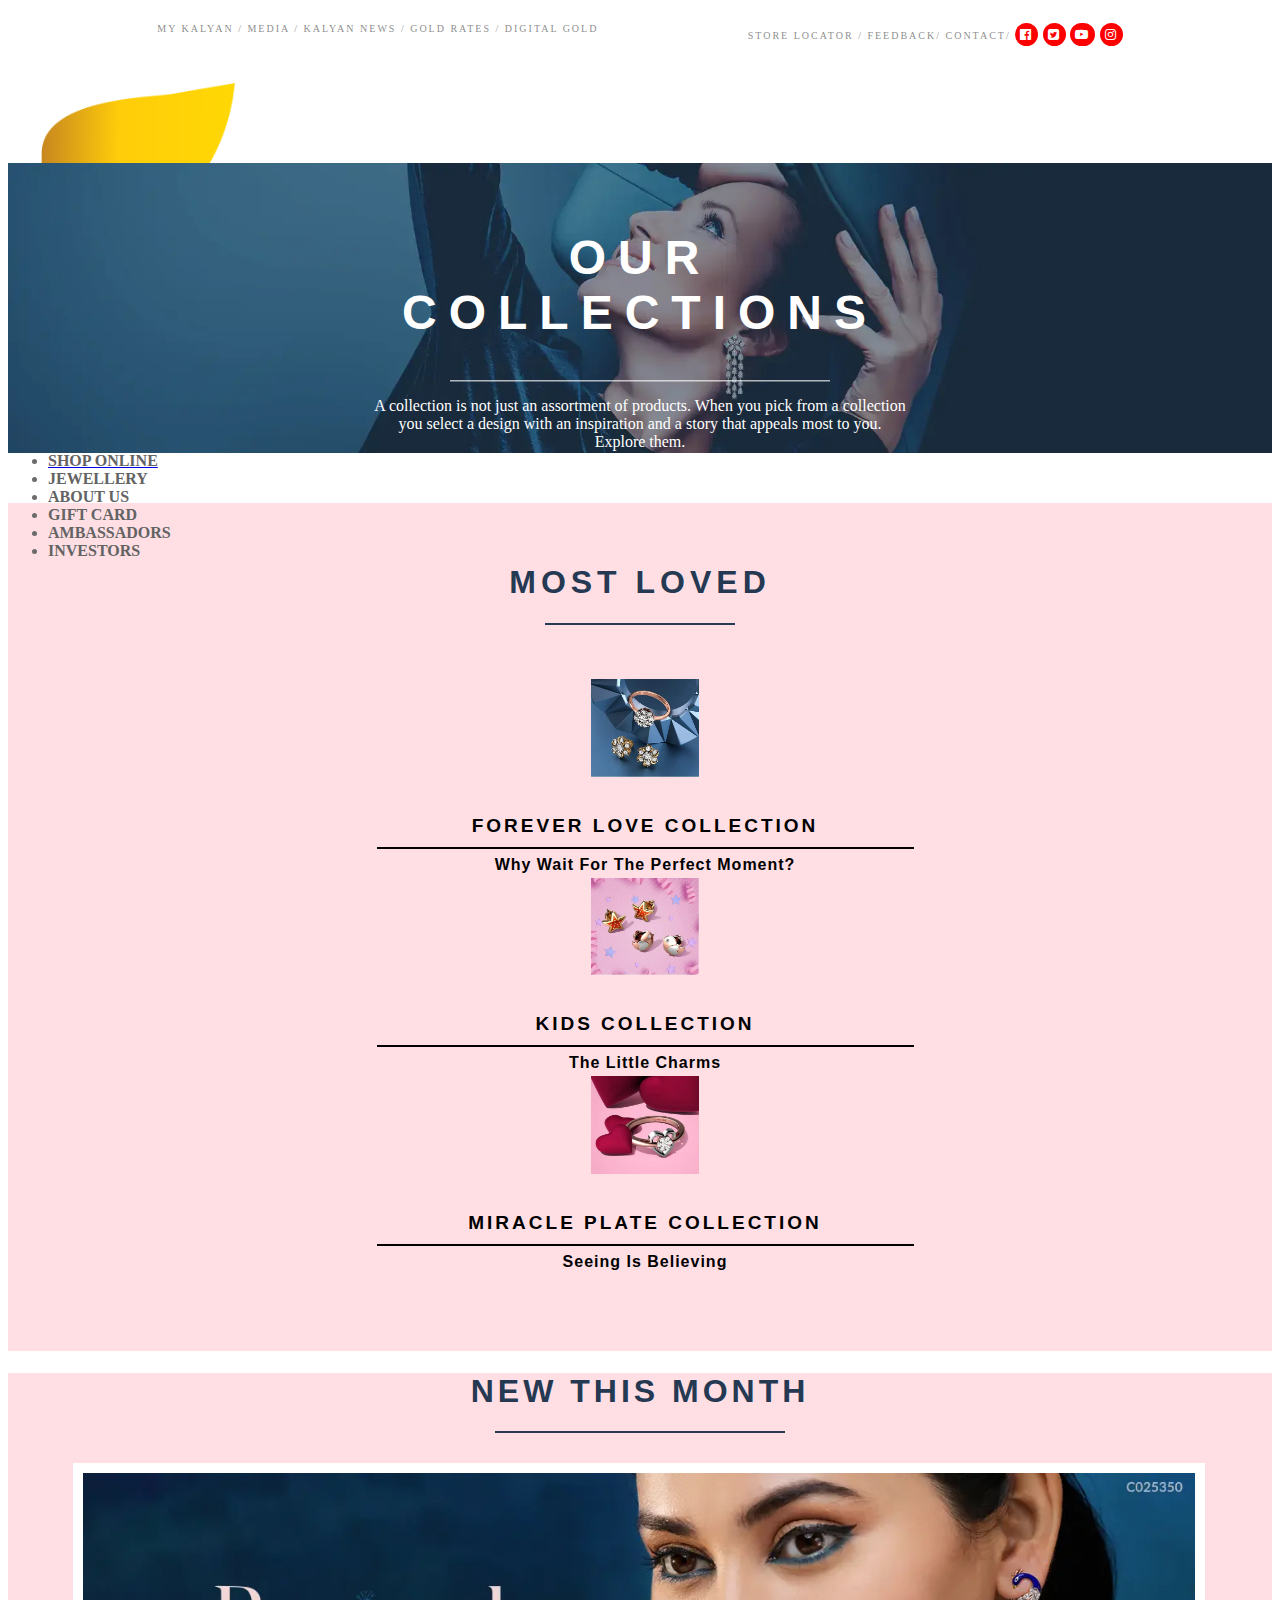
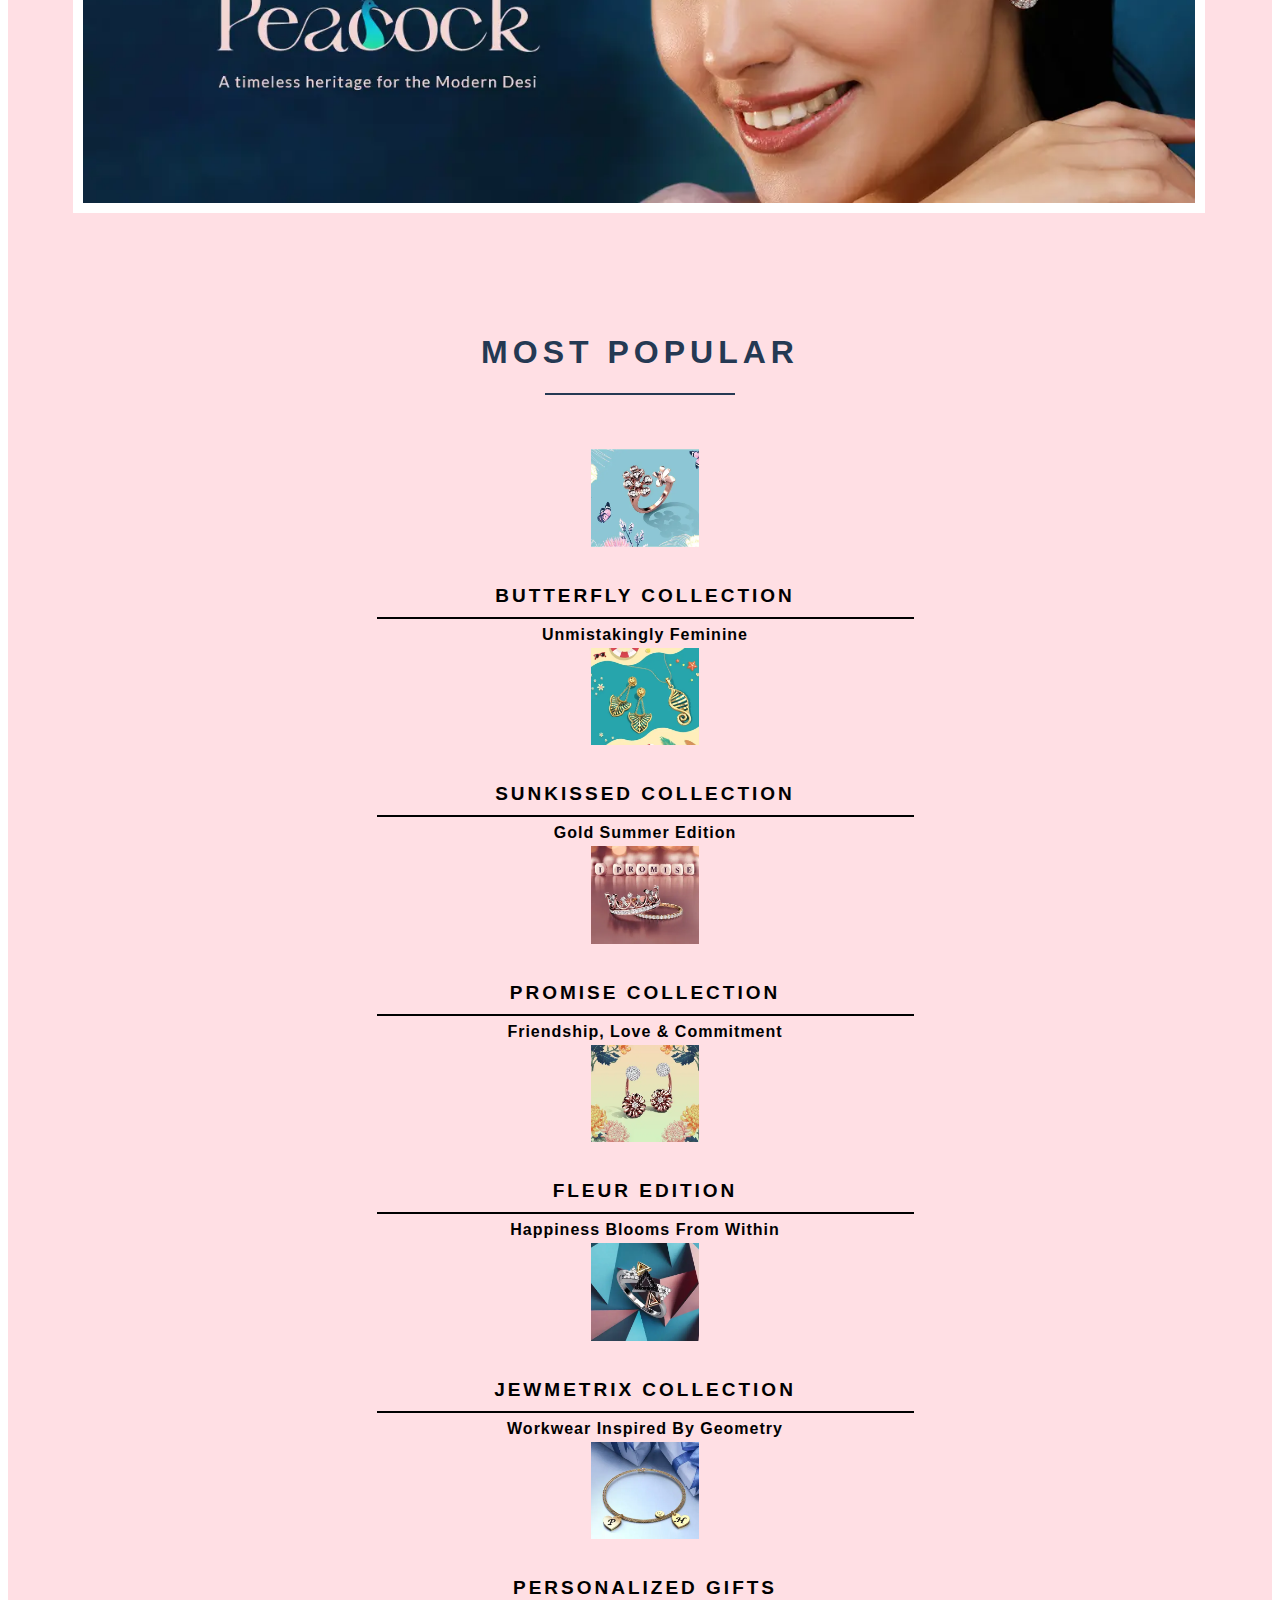
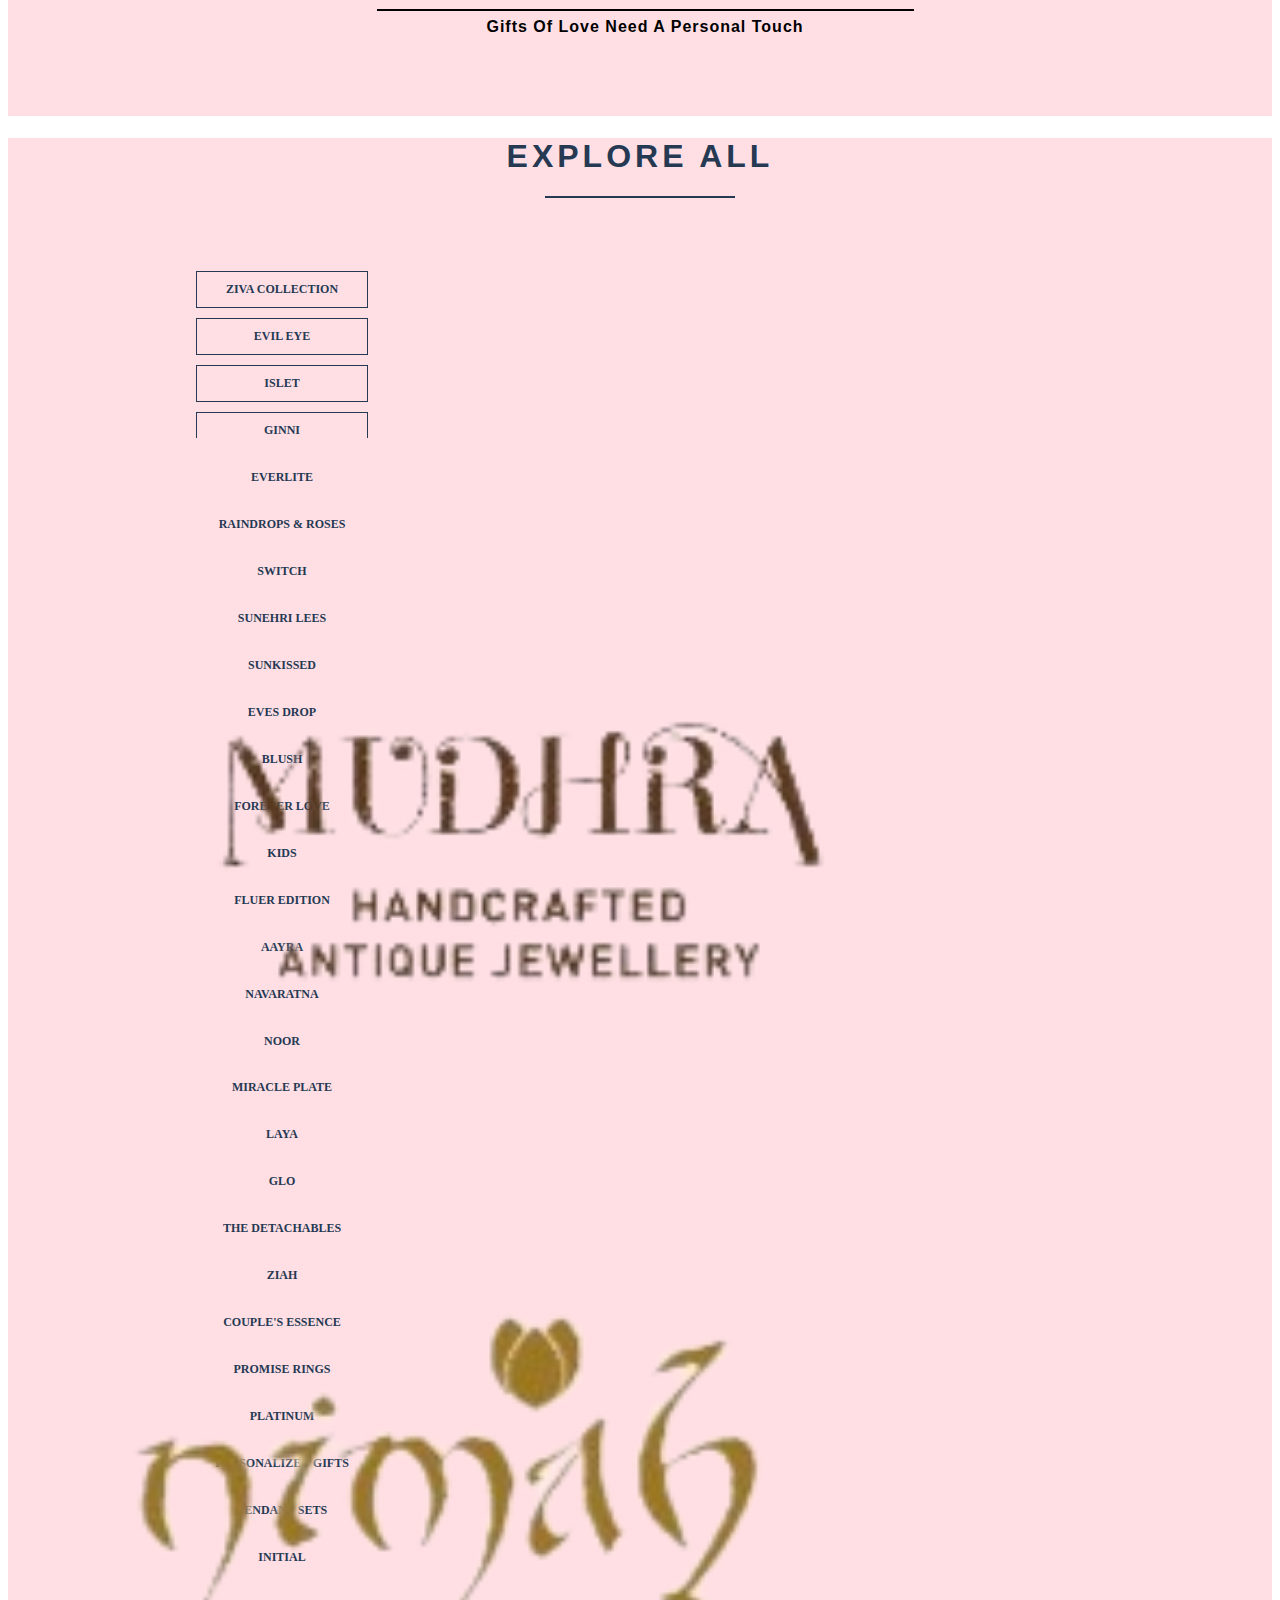
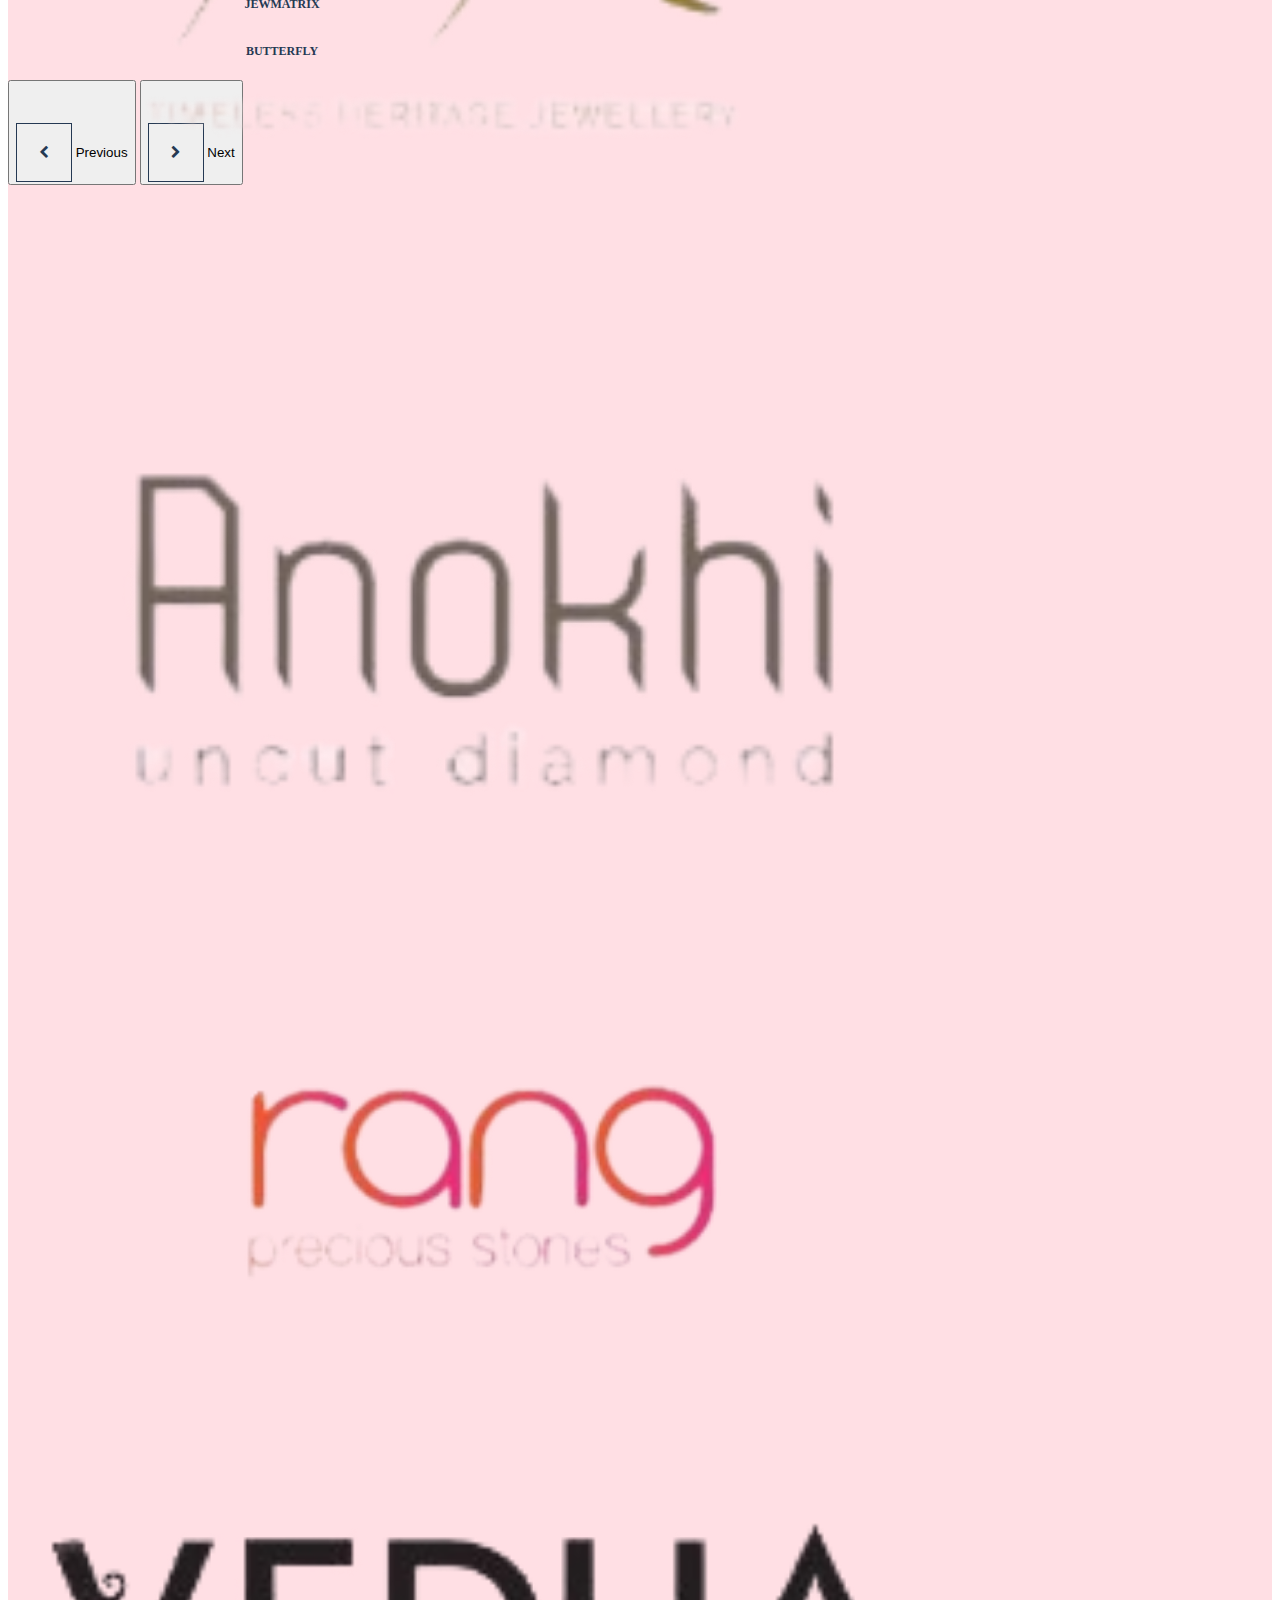
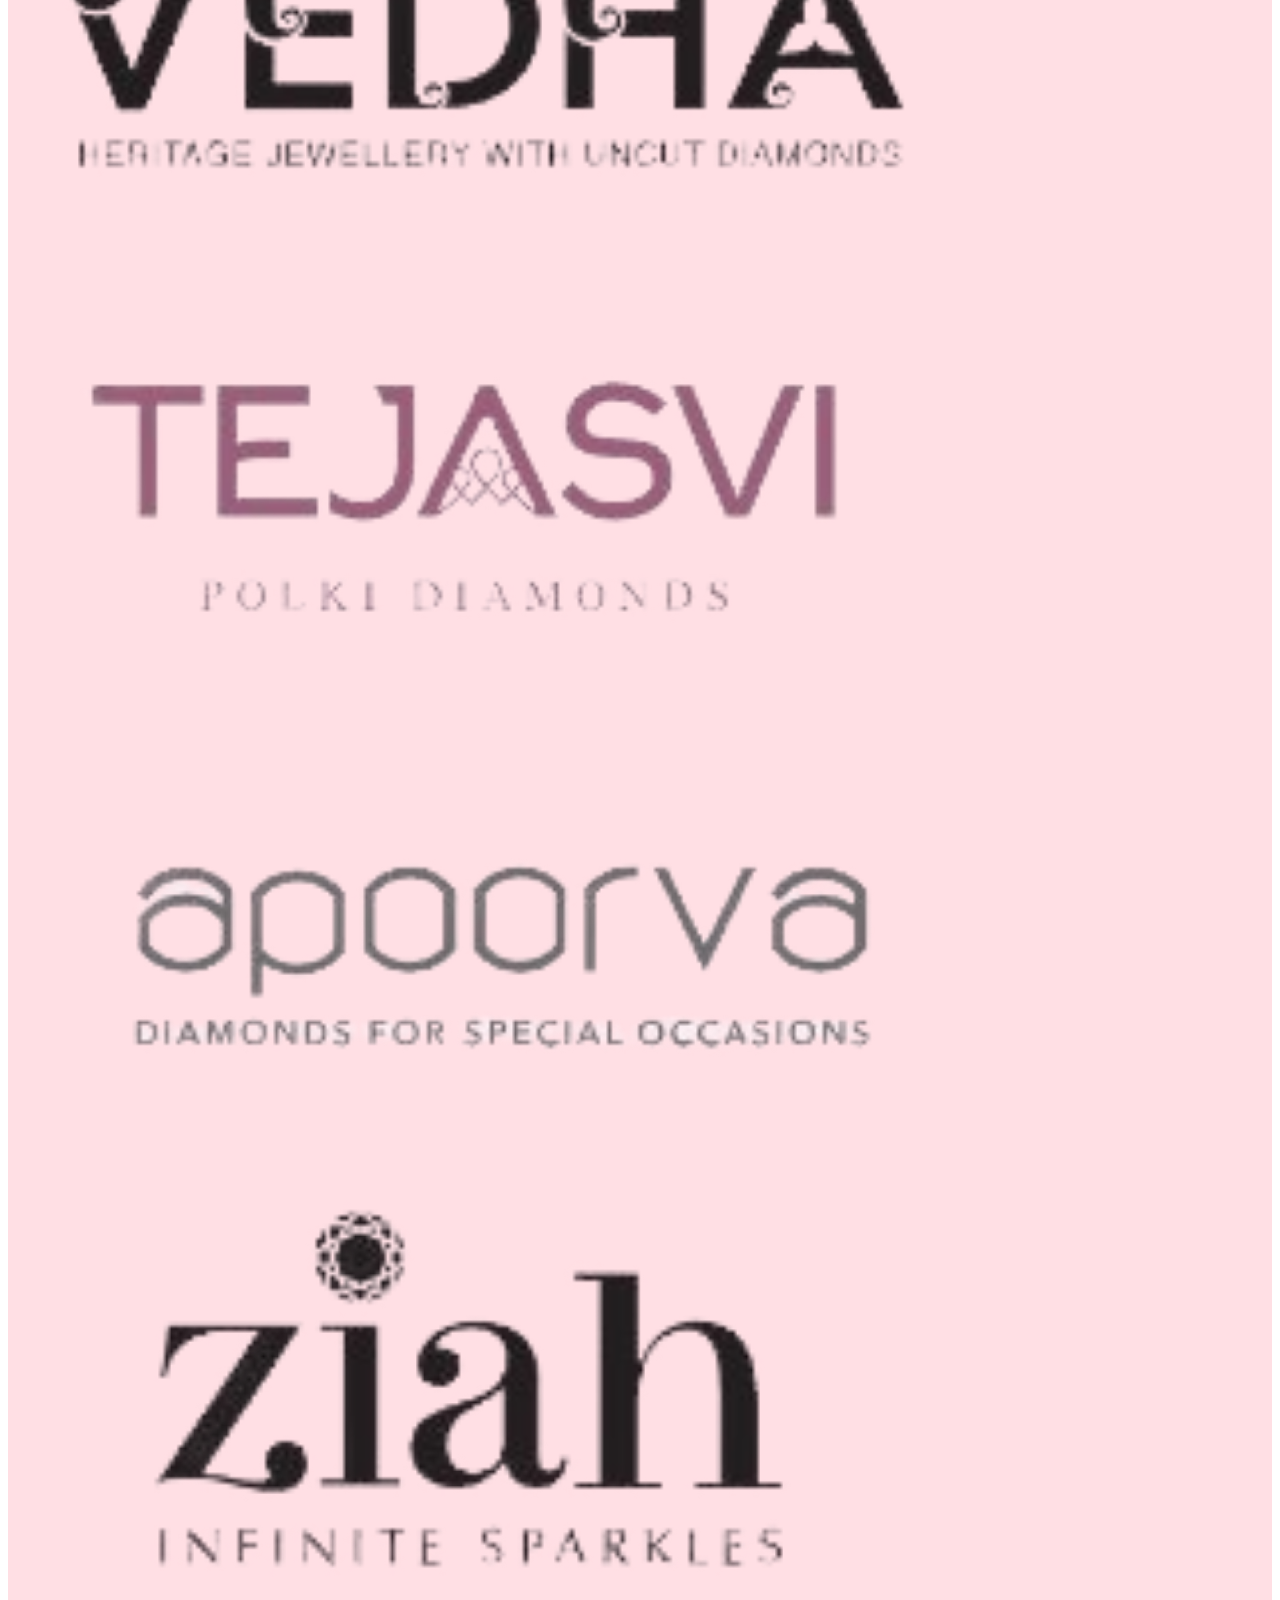
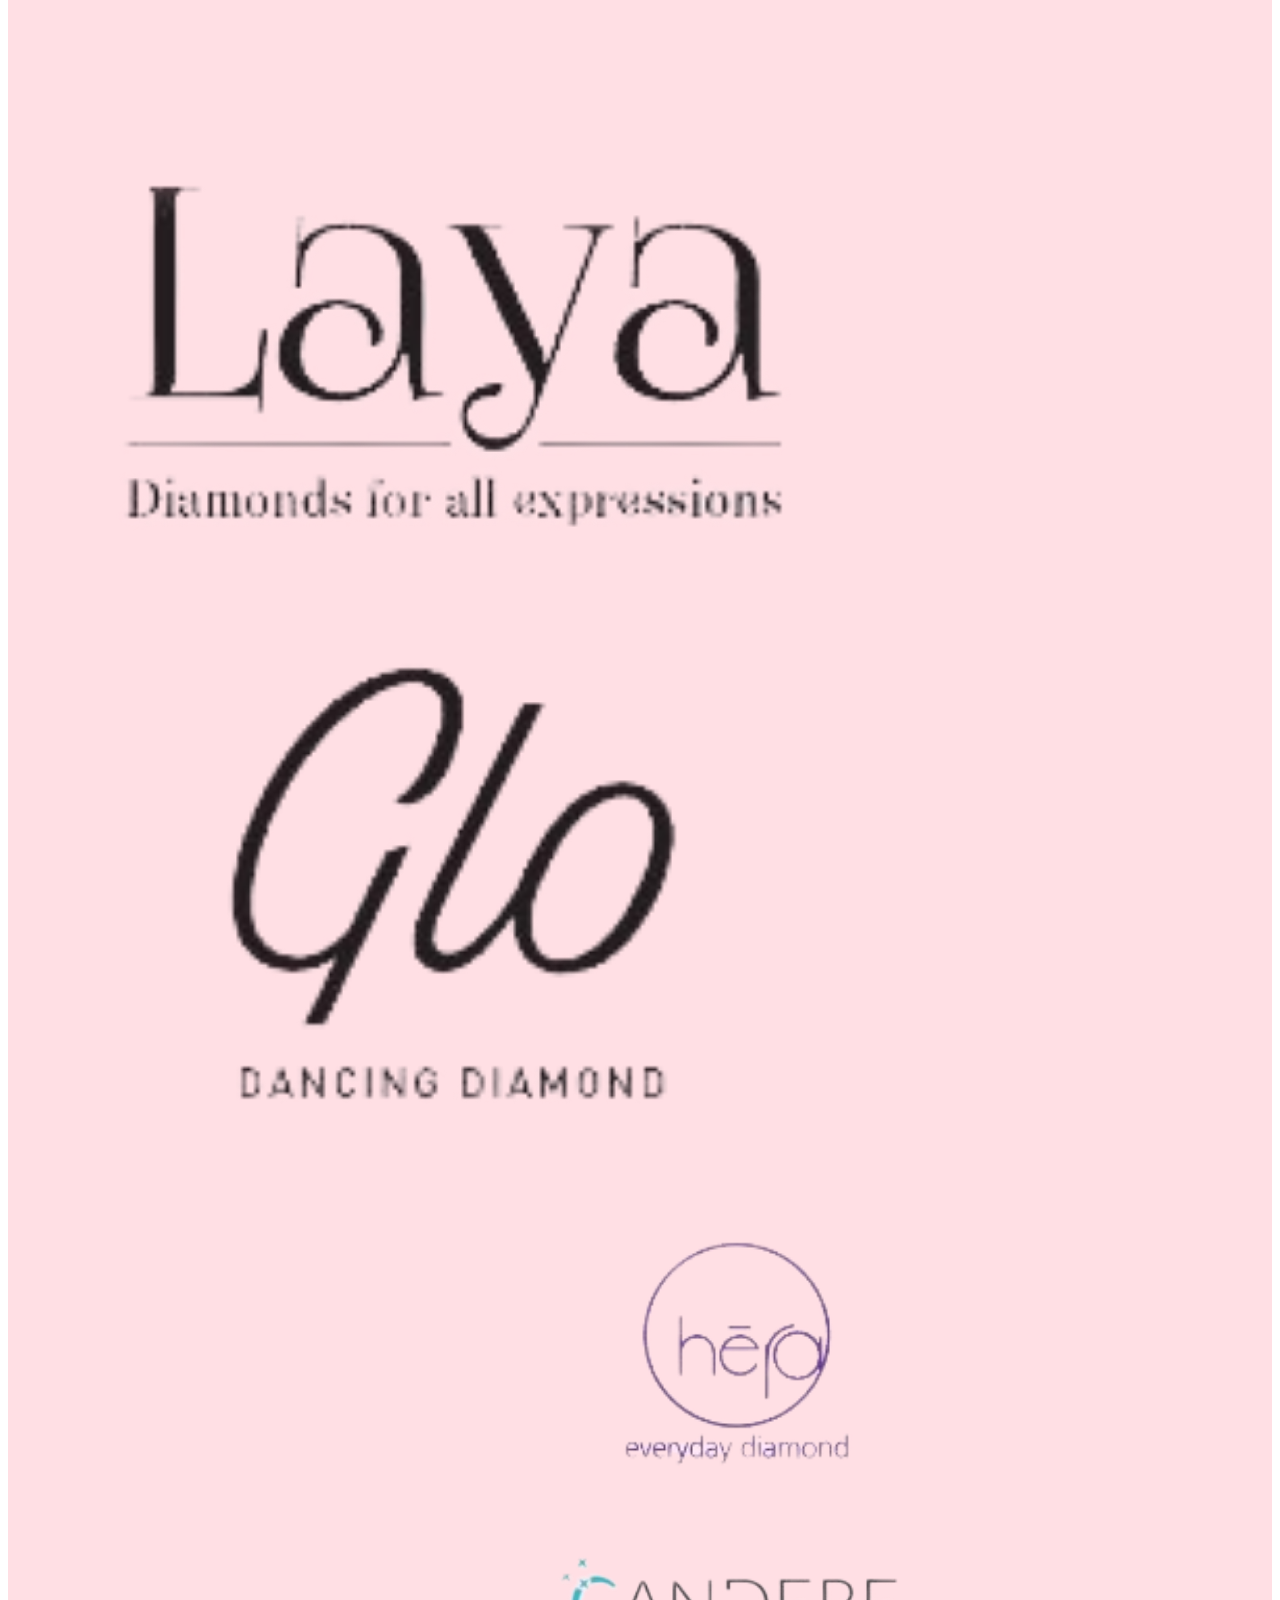
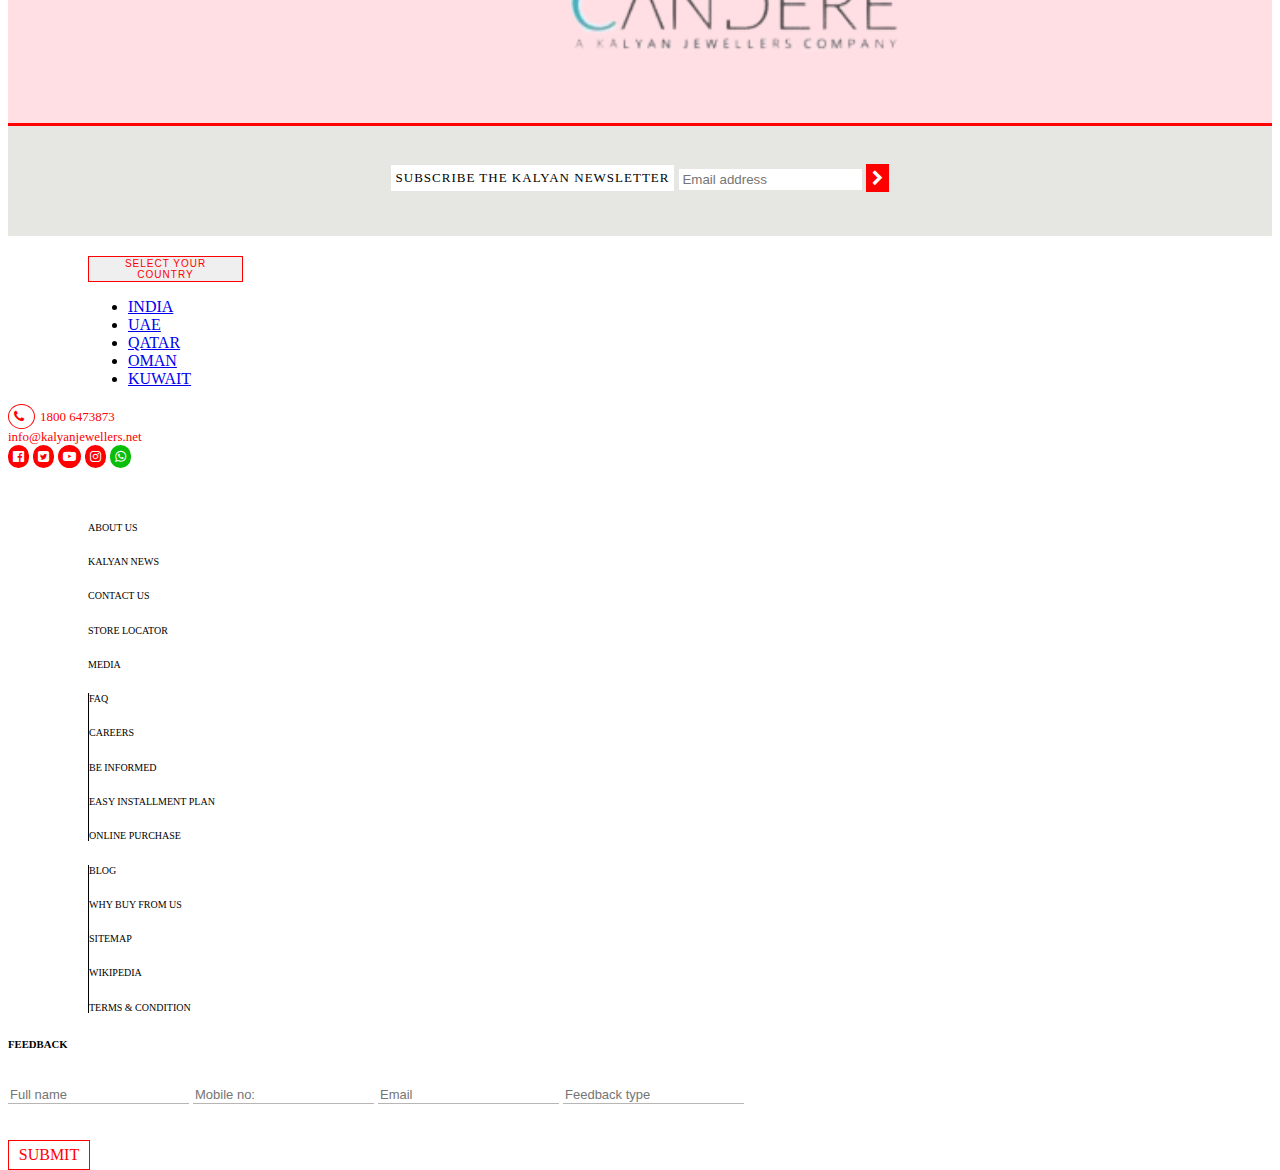
==== commit d60add03: "added" ====
--- a/index2.html
+++ b/index2.html
@@ -33,7 +33,7 @@
             </div>
         </div>
 
-          <div class="container-fluid nav-bar">
+          <!-- <div class="container-fluid nav-bar">
             <div class="left">
                 <img src="./images/kalyan k logo.png" alt="">
             </div>
@@ -47,73 +47,129 @@
                 <a href="">AMBASSADORS</a>
                 <a href="">INVESTORS</a>
             </div>
-          </div>
+          </div> -->
+
+          <!-- second nav -->
+          <div class="container-fluid" id="second-head">
+            <nav class="navbar navbar-expand-lg navbar-light">
+                <div class="container-fluid">
+                    <a class="navbar-brand" href="#"><img src="./images/kalyan k logo.png" alt="" class="klyn-logo"></a>
+                    <button class="navbar-toggler" type="button" data-bs-toggle="collapse" data-bs-target="#navbarNav"
+                        aria-controls="navbarNav" aria-expanded="false" aria-label="Toggle navigation">
+                        <span class="navbar-toggler-icon"></span>
+                    </button>
+                    <div class="collapse navbar-collapse" id="navbarNav">
+                        <div class="navigation-bar">
+                            <ul class="navbar-nav">
+                                <li class="nav-item">
+                                    <a class="nav-link active" aria-current="page" href="#"><span class="our-brand">OUR
+                                            BRANDS</span></a>
+                                </li>
+                                <li class="nav-item">
+                                    <a class="nav-link active" href="./templates/muhrath.html"><span>MUHURAT</span></a>
+                                </li>
+                                <li class="nav-item">
+                                    <a class="nav-link active" href="#"><span>SHOP ONLINE</span></a>
+                                </li>
+                                <li class="nav-item">
+                                    <a class="nav-link active"><span>JEWELLERY</span></a>
+                                </li>
+                                <li class="nav-item">
+                                    <a class="nav-link active"><span>ABOUT US</span></a>
+                                </li>
+                                <li class="nav-item">
+                                    <a class="nav-link active"><span>GIFT CARD</span></a>
+                                </li>
+                                <li class="nav-item">
+                                    <a class="nav-link active"><span>AMBASSADORS</span></a>
+                                </li>
+                                <li class="nav-item">
+                                    <a class="nav-link active"><span>INVESTORS</span></a>
+                                </li>
+                            </ul>
+                        </div>
+                    </div>
+                </div>
+            </nav>
+        </div>
+            <!-- <div class="row p-0 m-0">
+                <div class="col-lg-2 col-md-2 col-sm-2"><img src="./images/Kalyan_Jewellers_logo.svg.png" alt="" class="logo"></div>
+                <div class="col-lg-10 col-md-10 col-sm-10 nav-links">
+                    <a href="" class="our-brand">OUR BRANDS</a>
+                    <a href="">MUHURAT</a>
+                    <a href="">SHOP ONLINE</a>
+                    <a href="">JEWELLERY</a>
+                    <a href="">ABOUT US</a>
+                    <a href="">GIFT CARD</a>
+                    <a href="">AMBASSADORS</a>
+                    <a href="">INVESTORS</a>
+                </div>
+            </div> -->
+
         
-          <!-- banner -->
-          <div class="banner">
-        <!-- <img src="./images/banner.webp" alt=""> -->
-        <img src="./images/banner.jpeg" alt="">
-            <div class="banlabel">
-                <h1>OUR COLLECTIONS</h1>
-                <div class="border1"></div>
-                <P>A collection is not just an assortment of products. When you pick from a collection <br>
-                you select a design with an inspiration and a story that appeals most to you. <br>Explore them.</P>
-            </div>
-            
-           </div>
-
-
-           <!-- Most loved -->
-
-           <div class="most-loved">
-            <h1 class="">MOST LOVED</h1>
-            <div class="ul-most-loved"></div>
-            <div class="row images-collection">
-                <div class="col-lg-4 col-md-4 col-sm-12">
-                    <div class="p-1 bg-light colction-img"><a href=""><img src="./images/miracleCollection.webp"
-                                alt="" class="w-100"></a>
-                        <div class="hide-btn"><a href=""
-                                class="">VIEW COLLECTIONS</a></div>
-                    </div>
-                    <div>
-                        <div class="miracle-text">FOREVER LOVE COLLECTION</div>
-                        <div class="ul-miracle"></div>
-                        <div class="text-under-miracle">Why Wait For The Perfect Moment?</div>
-                    </div>
-                </div>
-                <div class="col-lg-4 col-md-4 col-sm-12">
-                    <div class="p-1 bg-light colction-img"><a href=""> <img src="./images/kidsCollection.webp" alt=""
-                                class="w-100"></a> <div class="hide-btn">    <a href=""
-                                    class="">VIEW COLLECTIONS</a></div></div>
-                                    <div>
-                                        <div class="miracle-text">KIDS COLLECTION</div>
-                                        <div class="ul-miracle"></div>
-                                        <div class="text-under-miracle">The Little Charms</div>
-                                    </div>
-                </div>
-                <div class="col-lg-4 col-md-4 col-sm-12">
-                    <div class="p-1 bg-light colction-img"><a href=""> <img src="./images/foreoverLoveCollection.webp" alt="" class="w-100"></a> <div class="hide-btn"><a href=""
-                                    class="">VIEW COLLECTIONS</a></div></div>
-                                    <div>
-                                        <div class="miracle-text">MIRACLE PLATE COLLECTION</div>
-                                        <div class="ul-miracle"></div>
-                                        <div class="text-under-miracle">Seeing Is Believing</div>
-                                    </div>
-                </div>
-            </div>
-        </div>
-
-        <!-- new this month -->
-   <div class="new month">
+        <div class="banner">
+            <img src="./images/banner.webp" alt="">
+            <div class="or-clction">
+                <h1 class="big-view">OUR <span>COLLECTIONS</span></h1>
+                <h1 class="phone-view">OUR<br>COLLECTION</h1>
+                <div class="ul"></div>
+                <p>A collection is not just an assortment of products. When you pick from a collection <br>
+                    you select a design with an inspiration and a story that appeals most to you.<br>
+                    Explore them.</p>
+            </div>
+        </div>
+
+         <!-- Most loved -->
+        <div class="pink">
+       <div class="most-loved">
+        <h1 class="">MOST LOVED</h1>
+        <div class="ul-most-loved"></div>
+        <div class="row images-collection">
+            <div class="col-lg-4 col-md-4 col-sm-12">
+                <div class="p-1 bg-light colction-img"><a href=""><img src="./images/miracleCollection.webp"
+                            alt="" class="w-100"></a>
+                    <div class="hide-btn"><a href=""
+                            class="">VIEW COLLECTIONS</a></div>
+                </div>
+                <div>
+                    <div class="miracle-text">FOREVER LOVE COLLECTION</div>
+                    <div class="ul-miracle"></div>
+                    <div class="text-under-miracle">Why Wait For The Perfect Moment?</div>
+                </div>
+            </div>
+            <div class="col-lg-4 col-md-4 col-sm-12">
+                <div class="p-1 bg-light colction-img"><a href=""> <img src="./images/kidsCollection.webp" alt=""
+                            class="w-100"></a> <div class="hide-btn">    <a href=""
+                                class="">VIEW COLLECTIONS</a></div></div>
+                                <div>
+                                    <div class="miracle-text">KIDS COLLECTION</div>
+                                    <div class="ul-miracle"></div>
+                                    <div class="text-under-miracle">The Little Charms</div>
+                                </div>
+            </div>
+            <div class="col-lg-4 col-md-4 col-sm-12">
+                <div class="p-1 bg-light colction-img"><a href=""> <img src="./images/foreoverLoveCollection.webp" alt="" class="w-100"></a> <div class="hide-btn"><a href=""
+                                class="">VIEW COLLECTIONS</a></div></div>
+                                <div>
+                                    <div class="miracle-text">MIRACLE PLATE COLLECTION</div>
+                                    <div class="ul-miracle"></div>
+                                    <div class="text-under-miracle">Seeing Is Believing</div>
+                                </div>
+            </div>
+        </div>
+    </div>
+    
+    <!-- new this month -->
+<div class="new month">
     <h1>NEW THIS MONTH</h1>
     <div class="ul-month"></div>
     <div class="peakokimg"><img src="./images/Peacock-Collection-Landing-Page-Banner.webp" alt=""></div>
-   </div>
-
-
-   <!-- most popular -->
+    </div>
+
     
-   <div class="most-loved">
+<!-- most popular -->
+
+<div class="most-loved">
     <h1 class="">MOST POPULAR</h1>
     <div class="ul-most-loved"></div>
     <div class="row images-collection">
@@ -185,280 +241,339 @@
             </div>
         </div>
     </div>
+    </div>
+
+        
+<!-- explore all -->
+<div class="explore-all">
+    <h1>EXPLORE ALL</h1>
+    <div class="ul-explore"></div>
+
+    <div id="carouselExampleControls" class="carousel slide" data-bs-ride="carousel">
+        <div class="carousel-inner caro-all">
+          <div class="carousel-item active">
+          <div class="row row-1">
+            <div class="col-lg col-md-6 col-sm-6">
+                <a href=""><h2>ZIVA COLLECTION</h2></a>
+            </div>
+            <div class="col-lg col-md-6 col-sm-6">
+                <a href=""><h2>EVIL EYE</h2></a>
+            </div>
+            <div class="col-lg col-md-6 col-sm-6">
+                <a href=""><h2>ISLET</h2></a>
+            </div>
+            <div class="col-lg col-md-6 col-sm-6">
+                <a href=""><h2>GINNI</h2></a>
+            </div>
+            <div class="col-lg col-md-6 col-sm-6">
+                <a href=""><h2>EVERLITE</h2></a>
+            </div>
+          </div>
+                <div class="row row-1">
+                    <div class="col-lg col-md-6 col-sm-6">
+                        <a href=""><h2>RAINDROPS & ROSES</h2></a>
+                    </div>
+                    <div class="col-lg col-md-6 col-sm-6">
+                        <a href=""><h2>SWITCH</h2></a>
+                    </div>
+                    <div class="col-lg col-md-6 col-sm-6">
+                        <a href=""><h2>SUNEHRI LEES</h2></a>
+                    </div>
+                    <div class="col-lg col-md-6 col-sm-6">
+                        <a href=""><h2>SUNKISSED</h2></a>
+                    </div>
+                    <div class="col-lg col-md-6 col-sm-6">
+                        <a href=""><h2>EVES DROP</h2></a>
+                    </div>  
+                </div>
+          </div>
+          <div class="carousel-item">
+            <div class="row row-1">
+                <div class="col-lg col-md-6 col-sm-6">
+                    <a href=""><h2>BLUSH</h2></a>
+                </div>
+                <div class="col-lg col-md-6 col-sm-6">
+                    <a href=""><h2>FOREVER LOVE</h2></a>
+                </div>
+                <div class="col-lg col-md-6 col-sm-6">
+                    <a href=""><h2>KIDS</h2></a>
+                </div>
+                <div class="col-lg col-md-6 col-sm-6">
+                    <a href=""><h2>FLUER EDITION</h2></a>
+                </div>
+                <div class="col-lg col-md-6 col-sm-6">
+                    <a href=""><h2>AAYRA</h2></a>
+                </div>
+              </div>
+                    <div class="row row-1">
+                        <div class="col-lg col-md-6 col-sm-6">
+                            <a href=""><h2>NAVARATNA</h2></a>
+                        </div>
+                        <div class="col-lg col-md-6 col-sm-6">
+                            <a href=""><h2>NOOR</h2></a>
+                        </div>
+                        <div class="col-lg col-md-6 col-sm-6">
+                            <a href=""><h2>MIRACLE PLATE</h2></a>
+                        </div>
+                        <div class="col-lg col-md-6 col-sm-6">
+                            <a href=""><h2>LAYA</h2></a>
+                        </div>
+                        <div class="col-lg col-md-6 col-sm-6">
+                            <a href=""><h2>GLO</h2></a>
+                        </div>  
+                    </div>
+          </div>
+          <div class="carousel-item">
+            <div class="row row-1">
+                <div class="col-lg col-md-6 col-sm-6">
+                    <a href=""><h2>THE DETACHABLES</h2></a>
+                </div>
+                <div class="col-lg col-md-6 col-sm-6">
+                    <a href=""><h2>ZIAH</h2></a>
+                </div>
+                <div class="col-lg col-md-6 col-sm-6">
+                    <a href=""><h2>COUPLE'S ESSENCE</h2></a>
+                </div>
+                <div class="col-lg col-md-6 col-sm-6">
+                    <a href=""><h2>PROMISE RINGS</h2></a>
+                </div>
+                <div class="col-lg col-md-6 col-sm-6">
+                    <a href=""><h2>PLATINUM</h2></a>
+                </div>
+              </div>
+                    <div class="row row-1">
+                        <div class="col-lg col-md-6 col-sm-6">
+                            <a href=""><h2>PERSONALIZED GIFTS</h2></a>
+                        </div>
+                        <div class="col-lg col-md-6 col-sm-6">
+                            <a href=""><h2>PENDANT SETS</h2></a>
+                        </div>
+                        <div class="col-lg col-md-6 col-sm-6">
+                            <a href=""><h2>INITIAL</h2></a>
+                        </div>
+                        <div class="col-lg col-md-6 col-sm-6">
+                            <a href=""><h2>JEWMATRIX</h2></a>
+                        </div>
+                        <div class="col-lg col-md-6 col-sm-6">
+                            <a href=""><h2>BUTTERFLY</h2></a>
+                        </div>  
+                    </div>
+          </div>
+        </div>
+        <button class="carousel-control-prev" type="button" data-bs-target="#carouselExampleControls" data-bs-slide="prev">
+            <i class="fa fa-chevron-left icon" aria-hidden="true"></i>
+          <span class="visually-hidden">Previous</span>
+        </button>
+        <button class="carousel-control-next" type="button" data-bs-target="#carouselExampleControls" data-bs-slide="next">
+            <i class="fa fa-chevron-right icon" aria-hidden="true"></i>
+          <span class="visually-hidden">Next</span>
+        </button>
+      </div>
 </div>
-    
-    <!-- explore all -->
-        <div class="explore-all">
-            <h1>EXPLORE ALL</h1>
-            <div class="ul-explore"></div>
-
-            <div id="carouselExampleControls" class="carousel slide" data-bs-ride="carousel">
-                <div class="carousel-inner caro-all">
-                  <div class="carousel-item active">
-                  <div class="row row-1">
-                    <div class="col-lg col-md-6 col-sm-6">
-                        <a href=""><h2>ZIVA COLLECTION</h2></a>
-                    </div>
-                    <div class="col-lg col-md-6 col-sm-6">
-                        <a href=""><h2>EVIL EYE</h2></a>
-                    </div>
-                    <div class="col-lg col-md-6 col-sm-6">
-                        <a href=""><h2>ISLET</h2></a>
-                    </div>
-                    <div class="col-lg col-md-6 col-sm-6">
-                        <a href=""><h2>GINNI</h2></a>
-                    </div>
-                    <div class="col-lg col-md-6 col-sm-6">
-                        <a href=""><h2>EVERLITE</h2></a>
-                    </div>
+     <!-- bottom logo -->
+     <div class="container-fluid logo">
+        <div class="container">
+            <div class="row logo-row">
+                <div class="col-lg col-md-3 col-sm-12">
+                    <img src="./images/c1-removebg-preview.png" alt="">
+                </div>
+                <div class="col-lg col-md-3 col-sm-12">
+                    <img src="./images//c2-removebg-preview.png" alt="">
+                </div>
+                <div class="col-lg col-md-3 col-sm-12">
+                    <img src="./images/c3-removebg-preview.png" alt="">
+                </div>
+                <div class="col-lg col-md-3 col-sm-12 rang">
+                    <img src="./images/c4-removebg-preview.png" alt="">
+                </div>
+                <div class="col-lg col-md-3 col-sm-12">
+                    <img src="./images/c5-removebg-preview.png" alt="">
+                </div>
+            </div>
+            <div class="row logo-row">
+                <div class="col-lg col-md-3 col-sm-12">
+                    <img src="./images/c6-removebg-preview.png" alt="">
+                </div>
+                <div class="col-lg col-md-3 col-sm-12">
+                    <img src="./images/c7-removebg-preview.png" alt="">
+                </div>
+                <div class="col-lg col-md-3 col-sm-12">
+                    <img src="./images/c8-removebg-preview.png" alt="">
+                </div>
+                <div class="col-lg col-md-3 col-sm-12">
+                    <img src="./images/c9-removebg-preview.png" alt="">
+                </div>
+                <div class="col-lg col-md-3 col-sm-12">
+                    <img src="./images/c10-removebg-preview.png" alt="">
+                </div>
+            </div>
+
+            <div class="row logo-row">
+                <div class="col-lg col-md-3 col-sm-6 under1">
+                    <span><img src="./images/c11-removebg-preview.png" alt=""></span>
+                </div>
+                <div class="col-lg-6 col-md-3 col-sm-6 under2">
+                   <span><img src="./images/c12-removebg-preview.png" alt=""></span> 
+                </div>
+                </div>
+        </div>
+       <div class="ul-logo"></div>
+    </div>
+         <!-- bottom bar -->
+    <div class="bottom-bar1">
+        <div class="subscribe">
+            <p>SUBSCRIBE THE KALYAN NEWSLETTER</p>
+        </div>
+        <div class="email">
+            <input type="email" placeholder="Email address">
+            <i class="fa fa-chevron-right right-icon " aria-hidden="true"></i>
+        </div>
+    </div>
+    <!-- white space -->
+    <!-- <div class="white">
+        <div class="b-left">
+            <div class="left-child1">
+                <div class="dropdown">
+                    <button class="btn btn- dropdown-toggle drop" type="button" id="dropdownMenuButton1" data-bs-toggle="dropdown" aria-expanded="false">
+                      SELECT YOUR COUNTRY
+                    </button>
+                    <ul class="dropdown-menu" aria-labelledby="dropdownMenuButton1">
+                      <li><a class="dropdown-item" href="#">INDIA</a></li>
+                      <li><a class="dropdown-item" href="#">UAE</a></li>
+                      <li><a class="dropdown-item" href="#">QATAR</a></li>
+                      <li><a class="dropdown-item" href="#">OMAN</a></li>
+                      <li><a class="dropdown-item" href="#">KUWAIT</a></li>
+                    </ul>
+                  </div> 
+                  <div class="b-call">
+                    <i class="fa fa-phone p-icon" aria-hidden="true"><a href=""></i><a href="">1800-756598</a>    
                   </div>
-                        <div class="row row-1">
-                            <div class="col-lg col-md-6 col-sm-6">
-                                <a href=""><h2>RAINDROPS & ROSES</h2></a>
-                            </div>
-                            <div class="col-lg col-md-6 col-sm-6">
-                                <a href=""><h2>SWITCH</h2></a>
-                            </div>
-                            <div class="col-lg col-md-6 col-sm-6">
-                                <a href=""><h2>SUNEHRI LEES</h2></a>
-                            </div>
-                            <div class="col-lg col-md-6 col-sm-6">
-                                <a href=""><h2>SUNKISSED</h2></a>
-                            </div>
-                            <div class="col-lg col-md-6 col-sm-6">
-                                <a href=""><h2>EVES DROP</h2></a>
-                            </div>  
-                        </div>
+                  <div class="b-email">info@kalyanjewellers.net</div>
+                  <div class="b-logo">
+                    <i class="fa fa-facebook-official" aria-hidden="true"></i>
+                    <i class="fa fa-twitter-square" aria-hidden="true"></i>
+                    <i class="fa fa-youtube-play" aria-hidden="true"></i>
+                    <i class="fa fa-instagram" aria-hidden="true"></i>
+                    <span><i class="fa fa-whatsapp" aria-hidden="true"></i></span>
                   </div>
-                  <div class="carousel-item">
-                    <div class="row row-1">
-                        <div class="col-lg col-md-6 col-sm-6">
-                            <a href=""><h2>BLUSH</h2></a>
-                        </div>
-                        <div class="col-lg col-md-6 col-sm-6">
-                            <a href=""><h2>FOREVER LOVE</h2></a>
-                        </div>
-                        <div class="col-lg col-md-6 col-sm-6">
-                            <a href=""><h2>KIDS</h2></a>
-                        </div>
-                        <div class="col-lg col-md-6 col-sm-6">
-                            <a href=""><h2>FLUER EDITION</h2></a>
-                        </div>
-                        <div class="col-lg col-md-6 col-sm-6">
-                            <a href=""><h2>AAYRA</h2></a>
-                        </div>
-                      </div>
-                            <div class="row row-1">
-                                <div class="col-lg col-md-6 col-sm-6">
-                                    <a href=""><h2>NAVARATNA</h2></a>
-                                </div>
-                                <div class="col-lg col-md-6 col-sm-6">
-                                    <a href=""><h2>NOOR</h2></a>
-                                </div>
-                                <div class="col-lg col-md-6 col-sm-6">
-                                    <a href=""><h2>MIRACLE PLATE</h2></a>
-                                </div>
-                                <div class="col-lg col-md-6 col-sm-6">
-                                    <a href=""><h2>LAYA</h2></a>
-                                </div>
-                                <div class="col-lg col-md-6 col-sm-6">
-                                    <a href=""><h2>GLO</h2></a>
-                                </div>  
-                            </div>
-                  </div>
-                  <div class="carousel-item">
-                    <div class="row row-1">
-                        <div class="col-lg col-md-6 col-sm-6">
-                            <a href=""><h2>THE DETACHABLES</h2></a>
-                        </div>
-                        <div class="col-lg col-md-6 col-sm-6">
-                            <a href=""><h2>ZIAH</h2></a>
-                        </div>
-                        <div class="col-lg col-md-6 col-sm-6">
-                            <a href=""><h2>COUPLE'S ESSENCE</h2></a>
-                        </div>
-                        <div class="col-lg col-md-6 col-sm-6">
-                            <a href=""><h2>PROMISE RINGS</h2></a>
-                        </div>
-                        <div class="col-lg col-md-6 col-sm-6">
-                            <a href=""><h2>PLATINUM</h2></a>
-                        </div>
-                      </div>
-                            <div class="row row-1">
-                                <div class="col-lg col-md-6 col-sm-6">
-                                    <a href=""><h2>PERSONALIZED GIFTS</h2></a>
-                                </div>
-                                <div class="col-lg col-md-6 col-sm-6">
-                                    <a href=""><h2>PENDANT SETS</h2></a>
-                                </div>
-                                <div class="col-lg col-md-6 col-sm-6">
-                                    <a href=""><h2>INITIAL</h2></a>
-                                </div>
-                                <div class="col-lg col-md-6 col-sm-6">
-                                    <a href=""><h2>JEWMATRIX</h2></a>
-                                </div>
-                                <div class="col-lg col-md-6 col-sm-6">
-                                    <a href=""><h2>BUTTERFLY</h2></a>
-                                </div>  
-                            </div>
-                  </div>
-                </div>
-                <button class="carousel-control-prev" type="button" data-bs-target="#carouselExampleControls" data-bs-slide="prev">
-                    <i class="fa fa-chevron-left icon" aria-hidden="true"></i>
-                  <span class="visually-hidden">Previous</span>
-                </button>
-                <button class="carousel-control-next" type="button" data-bs-target="#carouselExampleControls" data-bs-slide="next">
-                    <i class="fa fa-chevron-right icon" aria-hidden="true"></i>
-                  <span class="visually-hidden">Next</span>
-                </button>
-              </div>
-        </div>
-
-        <!-- bottom logo -->
-        <div class="container-fluid logo">
-            <div class="container">
-                <div class="row logo-row">
-                    <div class="col-lg col-md-3 col-sm-12">
-                        <img src="./images/c1-removebg-preview.png" alt="">
-                    </div>
-                    <div class="col-lg col-md-3 col-sm-12">
-                        <img src="./images//c2-removebg-preview.png" alt="">
-                    </div>
-                    <div class="col-lg col-md-3 col-sm-12">
-                        <img src="./images/c3-removebg-preview.png" alt="">
-                    </div>
-                    <div class="col-lg col-md-3 col-sm-12 rang">
-                        <img src="./images/c4-removebg-preview.png" alt="">
-                    </div>
-                    <div class="col-lg col-md-3 col-sm-12">
-                        <img src="./images/c5-removebg-preview.png" alt="">
-                    </div>
-                </div>
-                <div class="row logo-row">
-                    <div class="col-lg col-md-3 col-sm-12">
-                        <img src="./images/c6-removebg-preview.png" alt="">
-                    </div>
-                    <div class="col-lg col-md-3 col-sm-12">
-                        <img src="./images/c7-removebg-preview.png" alt="">
-                    </div>
-                    <div class="col-lg col-md-3 col-sm-12">
-                        <img src="./images/c8-removebg-preview.png" alt="">
-                    </div>
-                    <div class="col-lg col-md-3 col-sm-12">
-                        <img src="./images/c9-removebg-preview.png" alt="">
-                    </div>
-                    <div class="col-lg col-md-3 col-sm-12">
-                        <img src="./images/c10-removebg-preview.png" alt="">
-                    </div>
-                </div>
-
-                <div class="row logo-row">
-                    <div class="col-lg col-md-3 col-sm-6 under1">
-                        <span><img src="./images/c11-removebg-preview.png" alt=""></span>
-                    </div>
-                    <div class="col-lg-6 col-md-3 col-sm-6 under2">
-                       <span><img src="./images/c12-removebg-preview.png" alt=""></span> 
-                    </div>
-                    </div>
-            </div>
-           <div class="ul-logo"></div>
-        </div>
-        <!-- bottom bar -->
-        <div class="bottom-bar1">
-            <div class="subscribe">
-                <p>SUBSCRIBE THE KALYAN NEWSLETTER</p>
-            </div>
-            <div class="email">
-                <input type="email" placeholder="Email address">
-                <i class="fa fa-chevron-right right-icon " aria-hidden="true"></i>
-            </div>
-        </div>
-<!-- white space -->
-            <div class="white">
-                <div class="b-left">
-                    <div class="left-child1">
-                        <div class="dropdown">
-                            <button class="btn btn- dropdown-toggle drop" type="button" id="dropdownMenuButton1" data-bs-toggle="dropdown" aria-expanded="false">
-                              SELECT YOUR COUNTRY
-                            </button>
-                            <ul class="dropdown-menu" aria-labelledby="dropdownMenuButton1">
-                              <li><a class="dropdown-item" href="#">INDIA</a></li>
-                              <li><a class="dropdown-item" href="#">UAE</a></li>
-                              <li><a class="dropdown-item" href="#">QATAR</a></li>
-                              <li><a class="dropdown-item" href="#">OMAN</a></li>
-                              <li><a class="dropdown-item" href="#">KUWAIT</a></li>
-                            </ul>
-                          </div> 
-                          <div class="b-call">
-                            <i class="fa fa-phone p-icon" aria-hidden="true"><a href=""></i><a href="">1800-756598</a>    
-                          </div>
-                          <div class="b-email">info@kalyanjewellers.net</div>
-                          <div class="b-logo">
+            </div>
+            <div class="left-child2">
+                <div class="first-p">
+                    <p>ABOUT US</p>
+                       <p> KALYAN NEWS</p>
+                      <p>  CONTACT US</p>
+                       <p> STORE LOCATOR</p>
+                      <p>  MEDIA</p>
+                       <p> THE KALYAN PROMISE</p>
+                       <p> INVESTORS</p>
+                    </div>
+                    <div class="ul-first"></div>
+                    <div class="second-p">
+                        <p> FAQ</p>
+                        <p>CAREERS</p>
+                        <p> BE INFORMED</p>
+                        <p>  EASY INSTALLMENT PLAN</p>
+                        <p> PARTNERING WITH TRUST</p>
+                        <p> GOLD RATE TODAY</p>
+                        <p>   ONLINE PURCHASE</p>
+                    </div>
+                    <div class="ul-first"></div>
+                    <div class="third-p">
+                        <p>BLOG</p>
+                        <p> WHY BUY FROM US</p>
+                        <p>PRIVACY POLICY</p>
+                        <p>TERMS AND CONDITIONS</p>
+                        <p> SITEMAP</p>
+                        <p>WIKIPEDIA</p>
+                        
+                    </div>
+                                      
+                    
+                </div>
+            </div>
+            <div class="b-right">
+                <h6>FEEDBACK</h6>
+                <div class="feedback">
+                    <input type="text" placeholder="Full name">
+                     <input type="text" placeholder="Mobile no:">
+                    <input type="text" placeholder="Email">
+                    <input type="text" placeholder="Feedback type">
+                    <p class="b-btn">SUBMIT</p>
+
+                    
+                </div>
+            </div> -->
+          <div class="footer">
+            <div class="row">
+                <div class="col-lg-9">
+                    <div class="row b-left-r1">
+                        <div class="col-lg-3 b-left1">
+                            <div class="dropdown">
+                                <button class="btn btn- dropdown-toggle drop" type="button" id="dropdownMenuButton1" data-bs-toggle="dropdown" aria-expanded="false">
+                                  SELECT YOUR COUNTRY
+                                </button>
+                                <ul class="dropdown-menu" aria-labelledby="dropdownMenuButton1">
+                                  <li><a class="dropdown-item" href="#">INDIA</a></li>
+                                  <li><a class="dropdown-item" href="#">UAE</a></li>
+                                  <li><a class="dropdown-item" href="#">QATAR</a></li>
+                                  <li><a class="dropdown-item" href="#">OMAN</a></li>
+                                  <li><a class="dropdown-item" href="#">KUWAIT</a></li>
+                                </ul>
+                              </div>
+
+                        </div>
+                        <div class="col-lg-3 b-call">
+                           
+                                <i class="fa fa-phone p-icon" aria-hidden="true"><a href=""></i><a href="">1800 6473873</a>  
+                            
+                        </div>
+                        <div class="col-lg-3 b-email">info@kalyanjewellers.net</div>
+                        <div class="col-lg-3 b-logo ">
                             <i class="fa fa-facebook-official" aria-hidden="true"></i>
                             <i class="fa fa-twitter-square" aria-hidden="true"></i>
                             <i class="fa fa-youtube-play" aria-hidden="true"></i>
                             <i class="fa fa-instagram" aria-hidden="true"></i>
                             <span><i class="fa fa-whatsapp" aria-hidden="true"></i></span>
-                          </div>
-                    </div>
-                    <div class="left-child2">
-                        <div class="first-p">
-                            <p>ABOUT US</p>
-                               <p> KALYAN NEWS</p>
-                              <p>  CONTACT US</p>
-                               <p> STORE LOCATOR</p>
-                              <p>  MEDIA</p>
-                               <p> THE KALYAN PROMISE</p>
-                               <p> INVESTORS</p>
-                            </div>
-                            <div class="ul-first"></div>
-                            <div class="second-p">
-                                <p> FAQ</p>
-                                <p>CAREERS</p>
-                                <p> BE INFORMED</p>
-                                <p>  EASY INSTALLMENT PLAN</p>
-                                <p> PARTNERING WITH TRUST</p>
-                                <p> GOLD RATE TODAY</p>
-                                <p>   ONLINE PURCHASE</p>
-                            </div>
-                            <div class="ul-first"></div>
-                            <div class="third-p">
-                                <p>BLOG</p>
-                                <p> WHY BUY FROM US</p>
-                                <p>PRIVACY POLICY</p>
-                                <p>TERMS AND CONDITIONS</p>
-                                <p> SITEMAP</p>
-                                <p>WIKIPEDIA</p>
-                                
-                            </div>
-                               
-                                
-                               
-                              
-                               
-                               
-                             
-
-                                
-                               
-                                
-                                
-                               
-                                
-                        
-                    </div>
-                </div>
-                <div class="b-right">
+                        </div>
+                    
+                    </div>
+                    <div class="row b-left-r2">
+                        <div class="col-lg-4 col-sm-12 b-col1">
+                            <h6>ABOUT US</h6>
+                            <h6>KALYAN NEWS</h6>
+                            <h6>CONTACT US</h6>
+                            <h6>STORE LOCATOR</h6>
+                            <h6>MEDIA</h6>
+                            
+                        </div>
+                        <div class="col-lg-4 col-sm-1 b-col2">
+                            <h6>FAQ</h6>
+                            <h6>CAREERS</h6>
+                            <h6>BE INFORMED</h6>
+                            <h6>EASY INSTALLMENT PLAN</h6>
+                            <h6>ONLINE PURCHASE</h6>
+                        </div>
+                        <div class="col-lg-4 col-sm-12 b-col3">
+                            <h6>BLOG</h6>
+                            <h6>WHY BUY FROM US</h6>
+                            <h6>SITEMAP</h6>
+                            <h6>WIKIPEDIA</h6>
+                            <h6>TERMS & CONDITION</h6>
+                        </div>
+                    </div>
+                </div>
+                <div class="col-lg-3 feed">
                     <h6>FEEDBACK</h6>
                     <div class="feedback">
                         <input type="text" placeholder="Full name">
-                        <input type="text" placeholder="Mobile no:">
+                         <input type="text" placeholder="Mobile no:">
                         <input type="text" placeholder="Email">
                         <input type="text" placeholder="Feedback type">
-                        
-                    </div>
-                </div>
-            </div>
+                        <p class="b-btn">SUBMIT</p>
+                </div>
+            </div>
+          </div>
+          
 
 
     </div>
--- a/css/style.css
+++ b/css/style.css
@@ -25,7 +25,14 @@
     color: black;
 }
 .parent i{
-    padding-left: 20px;
+    /* padding-left: 20px;
+    border: 3px solid red;
+    background-color: red;
+    font-size: small;
+    border-radius: 100px;
+    color:white;
+    padding:2px; */
+    padding-left: 10px;
     border: 3px solid red;
     background-color: red;
     font-size: small;
@@ -42,6 +49,7 @@
     
     height: 60px;
 }
+/* }
 .nav-bar{
     display: flex;
     flex-wrap: wrap;
@@ -77,9 +85,30 @@
 .right-nav a:hover{
     color: red;
     border-bottom: 2px solid red;
-}
-
-
+} */
+/* second nav */
+
+.klyn-logo{
+    width:20%;
+}
+.navigation-bar li{
+    width: 150px;
+    font-weight: 600;
+    color: rgb(107, 107, 107) !important;
+    cursor: pointer;
+}
+.our-brand{
+    color: red !important;
+    border-bottom: 2px solid red;
+}
+.nav-item span{
+    color: rgb(99, 99, 99);
+    padding-bottom: 10px;
+}
+.navigation-bar span:hover{
+    color: red;
+    border-bottom: 2px solid red;
+}
 /* 
 .row a{
     text-decoration: none;
@@ -109,123 +138,56 @@
     height: 70px;
     padding-bottom: 5px;
     margin-left: 10px;
-} */ */
+} */ 
+
+.banner{
+    /* background-image: url(../images/banner.webp); */
+    background-size: 100%;
+    background-repeat: no-repeat;
+    height: 340px;
+    margin-top: 20px;
+    position: relative;
+    text-align: center;
+    /* background-color: red; */
+}
 .banner img{
-    /* background-size: cover; */
-    width:10% !important;
-    position: relative;
-}
-.banlabel{
+    width: 100%;
+}
+.all{
+    background-color: rgb(255, 231, 234);
+    height: auto;
+    width: 100%;
+    padding-bottom: 40px;
+    border-bottom: 4px solid red;
+}
+.phone-view{
+    display: none;
+}
+.or-clction{
+    /* background-color: red; */
     position: absolute;
-    top: 55%;
+    top: 50%;
     left: 50%;
     transform: translate(-50%,-50%);
-    
-    
-}
-.banlabel p{
-    text-align: center;
-    padding-top: 10px;
-    color: white;
-    margin-bottom: 20px;
-    font-family: Arial, Helvetica, sans-serif;
-    letter-spacing: 2px;
-    font-size: 12px;
-    
-}
-.banlabel h1{
-   
-    
-    color: white;
-    font-weight: 600;
-    letter-spacing: 4px;
-    text-align: center;
-    font-family: 'Lato', sans-serif;
-  
-}
-.border1{
-    border-bottom: 1px solid rgb(255, 255, 255);
-    width: 50%;
-   margin: auto;
-    
-    
+}
+.or-clction h1{
+    letter-spacing: 12px;
+    padding-bottom: 8px;
+    font-size: 48px;
+    font-family: -apple-system,BlinkMacSystemFont,"Segoe UI",Roboto,"Helvetica Neue",Arial,sans-serif,"Apple Color Emoji","Segoe UI Emoji","Segoe UI Symbol";
+}
+.ul{
+    border-bottom: 1px solid white;
+    width: 60%;
+    margin: auto;
+    margin-bottom: 10px;
+}
+.or-clction h1,.or-clction p{
+    color: white;
 }
 
                            /* ////////////////////MOST LOVE///////////// */
-/* .most-love{
-    background-color: rgb(250, 220, 224);
-    height: 600px;
-}
- .most-love h1{
-    text-align: center;
-    padding-top: 20px;
-    font-family: system-ui, -apple-system, BlinkMacSystemFont, 'Segoe UI', Roboto, Oxygen, Ubuntu, Cantarell, 'Open Sans', 'Helvetica Neue', sans-serif;
-    letter-spacing: 5px;
- }
- .mostimg1{
-    padding-left: 70px;
- }
- .mostimg1 img{
-    padding-right: 20px;
- }
- .ul-most-love{
-    border-bottom: 2px solid black;
-    width: 15%;
-    margin-left: 530px;
- }
- .images{
-    margin-left: 15px;
-    padding-top: 40px;
- }
-  .mostimg2{
-    padding-left: 70px;
-  }
-  .mostimg2 img{
-    padding-right: 20px;
- }
- .miracletxt{
-    text-align: center;
-    padding-top: 30px;
-    letter-spacing: 3px ;
-    font-family: 'Lato', sans-serif;
-    font-weight: 500;
-    font-size: large;
- }
- .ul-miracletext{
-    border-bottom: 2px solid black;
-    width: 50%;
-    margin: auto;
-    padding-top: 5px;
- }
- .txt-undr-miracle{
-    text-align: center;
-    font-family: 'Lato', sans-serif;
-    font-weight: 500;
-    font-size: large;
-    padding-top: 10px;
- }
- .mostimg1 img:hover{
-    filter: brightness(.3);
-    transition: 0.5s;
- }
- .mostimg1{
-    position: relative;
-}
-.mostimg1 a{
-   
-    color: white;
-    text-decoration: none;
-    border: 1px solid white;
-   width: 210px;
-   height: 40px;
-   padding-top: 7px;
-   
-}
-.mostimg1 a:hover{
-    border: 2px solid white;
-    color: white;
-    display: inline;
-} */
+
 .most-loved{
     text-align: center;
     background-color: rgb(255, 223, 228);
@@ -362,6 +324,9 @@
     
 
 }
+.peakokimg{
+    justify-content: center;
+}
 .explore{
     background-color:  rgb(255, 223, 228);
     height: 300px;
@@ -410,6 +375,7 @@
     font-family:  -apple-system,BlinkMacSystemFont,"Segoe UI",Roboto,"Helvetica Neue",Arial,sans-serif,"Apple Color Emoji","Segoe UI Emoji","Segoe UI Symbol";
 
 }
+
 .caro-all{
     width: 75%;
     margin: auto;
@@ -444,35 +410,46 @@
 
        /* logo section */
 .logo{
-    width: 100%;
     background-color:  rgb(255, 223, 228);
-    height: 400px;
+    height:50% 
+    
 }
 .logo img{
-    width: 70%;
-    gap: 5px;
-    cursor: pointer;
-}
-.logo span img {
-    width:35%;
-   justify-content: center;
-}
-.under1{
-    text-align: right;
-}
-.under2{
-    margin: 2%;
-}
-.rang {
-    margin-top: 15px;
-    width: 78%;
+    width: 75%;
+}
+
+.products{
+    margin-top: 30px;
+    padding-bottom: 90px;
+    
+}
+.sec-row{
+    padding-top: 90px;
+}
+.products img{
+    width: 90%;
+    transition: 0.5s;
+}
+.products img:hover{
+    
+    padding-top: -9px;
+    transition: 0;
+      
+} 
+.logo-row span img{
+    width: 35%;
+    text-align: end;
+    margin-left:40% 
+}
+.logo-row span img{
+    width: 35%;
+    margin-right: 70%;
+  
 }
 .ul-logo{
-    border-bottom: 2px solid red;
-    margin-top: 65px;
-    width: 100%;
-}
-
+    border-bottom: 3px solid red;
+    
+}
 /* footer */
 
 .bottom-bar1{
@@ -513,6 +490,7 @@
     border: none;
     padding: 3px;
 }
+/* }
 .white{
     background-color: white;
     height: 300px;
@@ -528,6 +506,7 @@
 }
 .left-child1{
     display: flex;
+    flex-wrap: wrap;
     margin-top: 40px;
    
     padding-left: 10%;
@@ -603,7 +582,7 @@
 }
 .feedback{
     margin-top: 35px;
-    gap: 20px;
+    gap: 2px;
     
 }
 .feedback input{
@@ -615,4 +594,232 @@
     
     font-size: small;
     font-family:Verdana, Geneva, Tahoma, sans-serif;
+}
+.feedback p{
+    color: red;
+    border: 1px solid red;
+    width: 70px;
+    padding: 5px;
+    text-align: center;
+
+} */
+.footer{
+    height: 300px;
+    padding-top: 20px;
+}
+.b-left1{
+    margin-left: 80px;
+    gap: 3px;
+}
+.b-left-r1{
+    gap: 2px;
+ 
+}
+.drop{
+    border: 1px solid red;
+    color: red;
+    border-radius: 0px;
+    letter-spacing: 1px;
+    font-size: 10px;
+    width: 155px;
+    
+}
+
+.b-call i{
+    font-size: small;
+    color: red;
+    border: 1px solid red;
+    border-radius: 100%;
+    padding: 5px 5px;
+    
+}
+.b-call{
+    width: 180px;
+}
+.b-call a{
+    text-decoration: none;
+    color: red;
+    font-size: small;
+    margin-left: 5px;
+   
+    font-family: 'Times New Roman', Times, serif;
+}
+.b-email{
+    color: red;
+    cursor: pointer;
+    font-size: small;
+    
+    width: 180px;
+    
+}
+.b-email:hover{
+    color: black;
+}
+.b-logo i{
+    padding-left: 7px;
+    border: 3px solid red;
+    background-color: red;
+    font-size: small;
+    border-radius: 100px;
+    color:white;
+    padding:2px;
+}
+.b-logo  span i{
+    color: white;
+    background-color:rgb(10, 189, 10);;
+    border-color: rgb(10, 189, 10);
+}
+.b-left-r2 h6{
+    text-align:justify;
+    font-size: x-small;
+    font-weight: 400;
+    
+}
+.b-left-r2 {
+    padding-top: 30px;
+    padding-left: 80px;
+
+}
+.b-col2{
+    border-left: 1px solid black;
+}
+.b-col3{
+    border-left: 1px solid black;
+}
+
+.feedback{
+    margin-top: 35px;
+    gap: 2px;
+    
+}
+.feedback input{
+    border: none;
+    border-bottom: 1px solid rgb(184, 181, 181);
+    margin-bottom: 20px;
+}
+.feedback input::placeholder{
+    
+    font-size: small;
+    font-family:Verdana, Geneva, Tahoma, sans-serif;
+}
+.feedback p{
+    color: red;
+    border: 1px solid red;
+    width: 70px;
+    padding: 5px;
+    text-align: center;
+
+}
+@media(min-width:400px) and (max-width:575.98px){
+    .peakokimg img {
+        width: 80%;
+        
+       
+        margin-top: 80px;
+        margin-left: 40px;
+       ;
+      
+        border: 10px solid white;
+        
+    
+    }   
+    .peakokimg{
+       justify-content: center;
+    
+       
+    }
+    
+.explore-all{
+    
+    height: 500px;
+}
+.logo-row img{
+    width: 170px;
+}
+.logo-row{
+    justify-content: center;
+    margin-left: 50px;
+    
+}
+.logo-row span img{
+    width: 65%;
+    text-align: center;
+    margin-left:0% 
+}
+.feed{
+    height: 300px;
+}
+.feedback p{
+   
+    width: 70px;
+    padding: 5px;
+    text-align: center;
+    margin-left: 40%;
+
+}
+.feed h6{
+    text-align: center;
+}
+
+.drop{
+   
+   
+   margin-left: 10%;
+    width: 155px;
+    
+}
+.email{
+    margin-top:-5%;
+    width: 250px;
+    
+    
+}
+.email input{
+    border: none;
+    padding: 3px;
+    width: 220px;
+}
+
+.b-call i{
+    font-size: small;
+    color: red;
+    border: 1px solid red;
+    border-radius: 100%;
+    padding: 5px 5px;
+    
+}
+.b-call{
+    width: 250px;
+    justify-content: center;
+    margin-left: 35%;
+    margin-top: 5px;
+}
+.b-call a{
+    text-decoration: none;
+    color: red;
+    font-size: small;
+    margin-left: 5px;
+   
+    font-family: 'Times New Roman', Times, serif;
+}
+.b-email{
+    color: red;
+    cursor: pointer;
+    font-size: small;
+    margin-left: 30%;
+   
+    
+    width: 180px;
+    
+}
+
+.b-logo {
+ margin-left: 35%;
+}
+.b-logo  span i{
+    color: white;
+    background-color:rgb(10, 189, 10);;
+    border-color: rgb(10, 189, 10);
+}
+     
 }